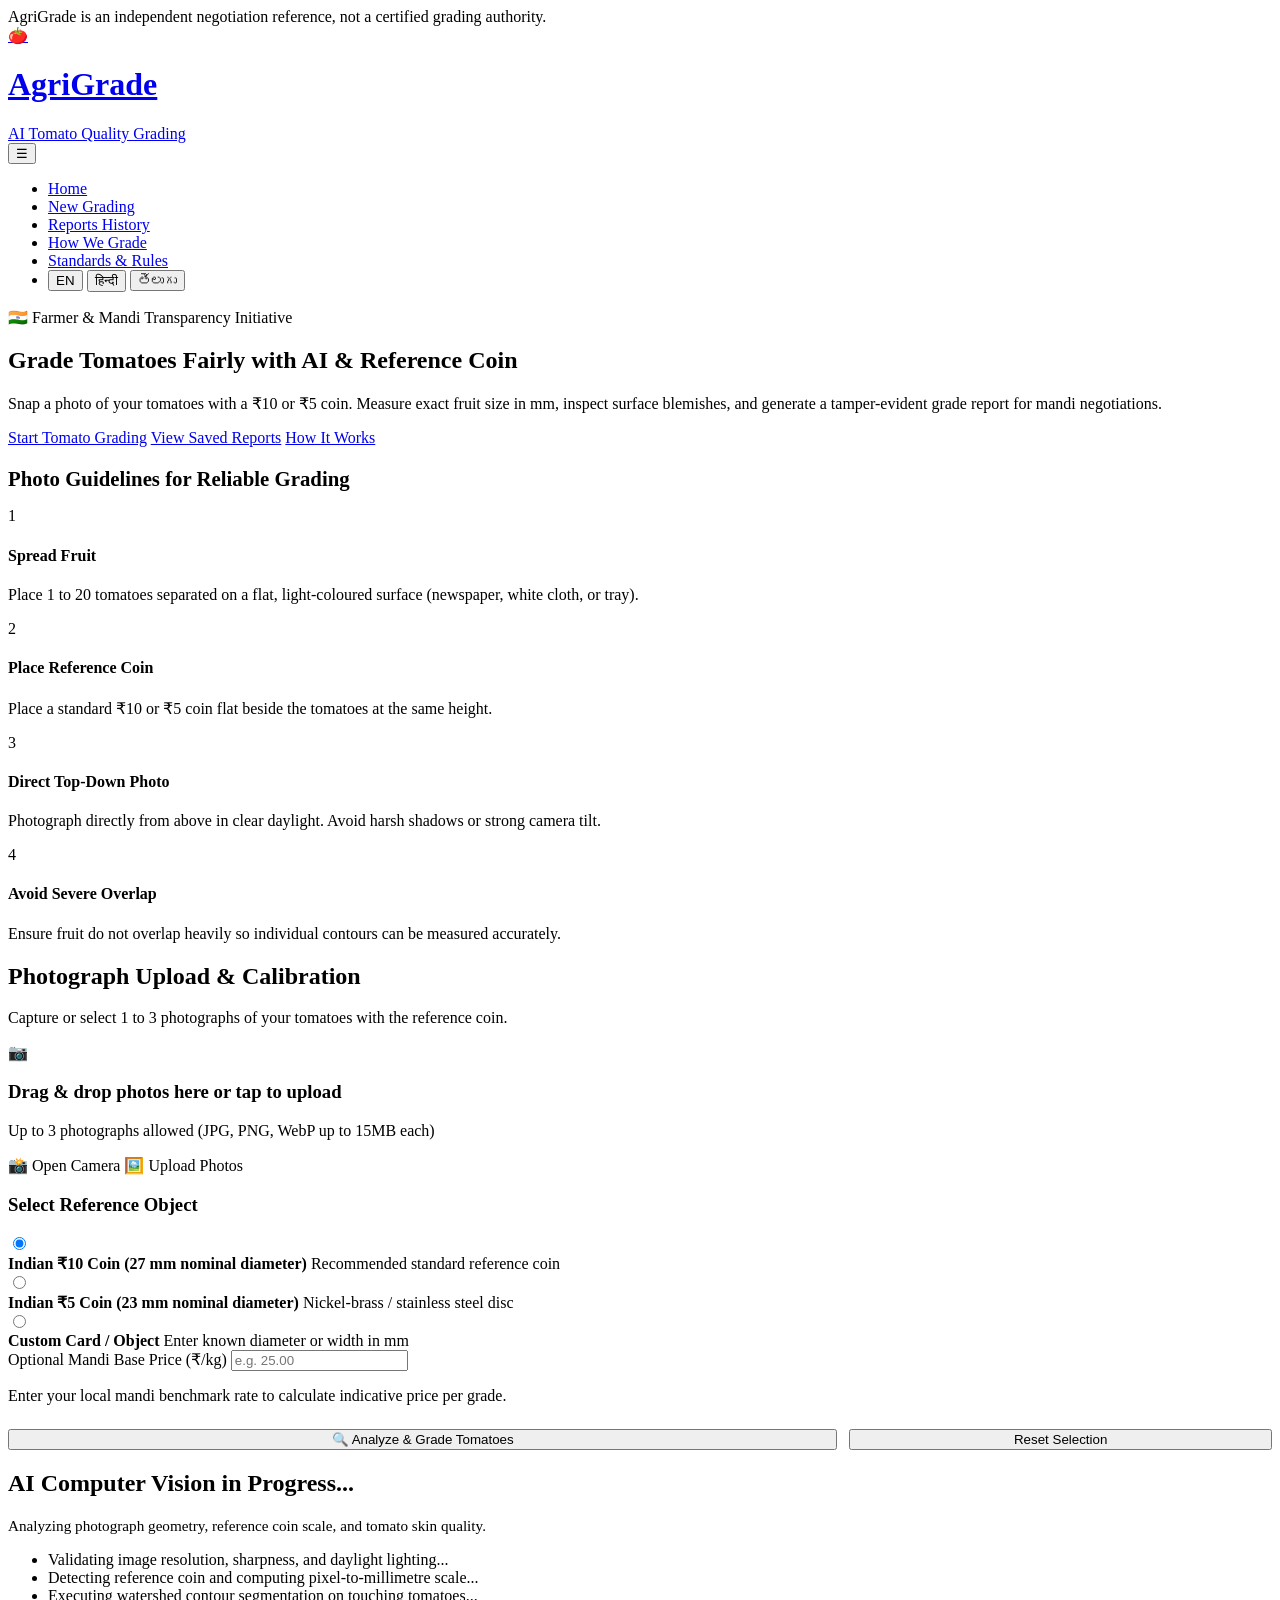
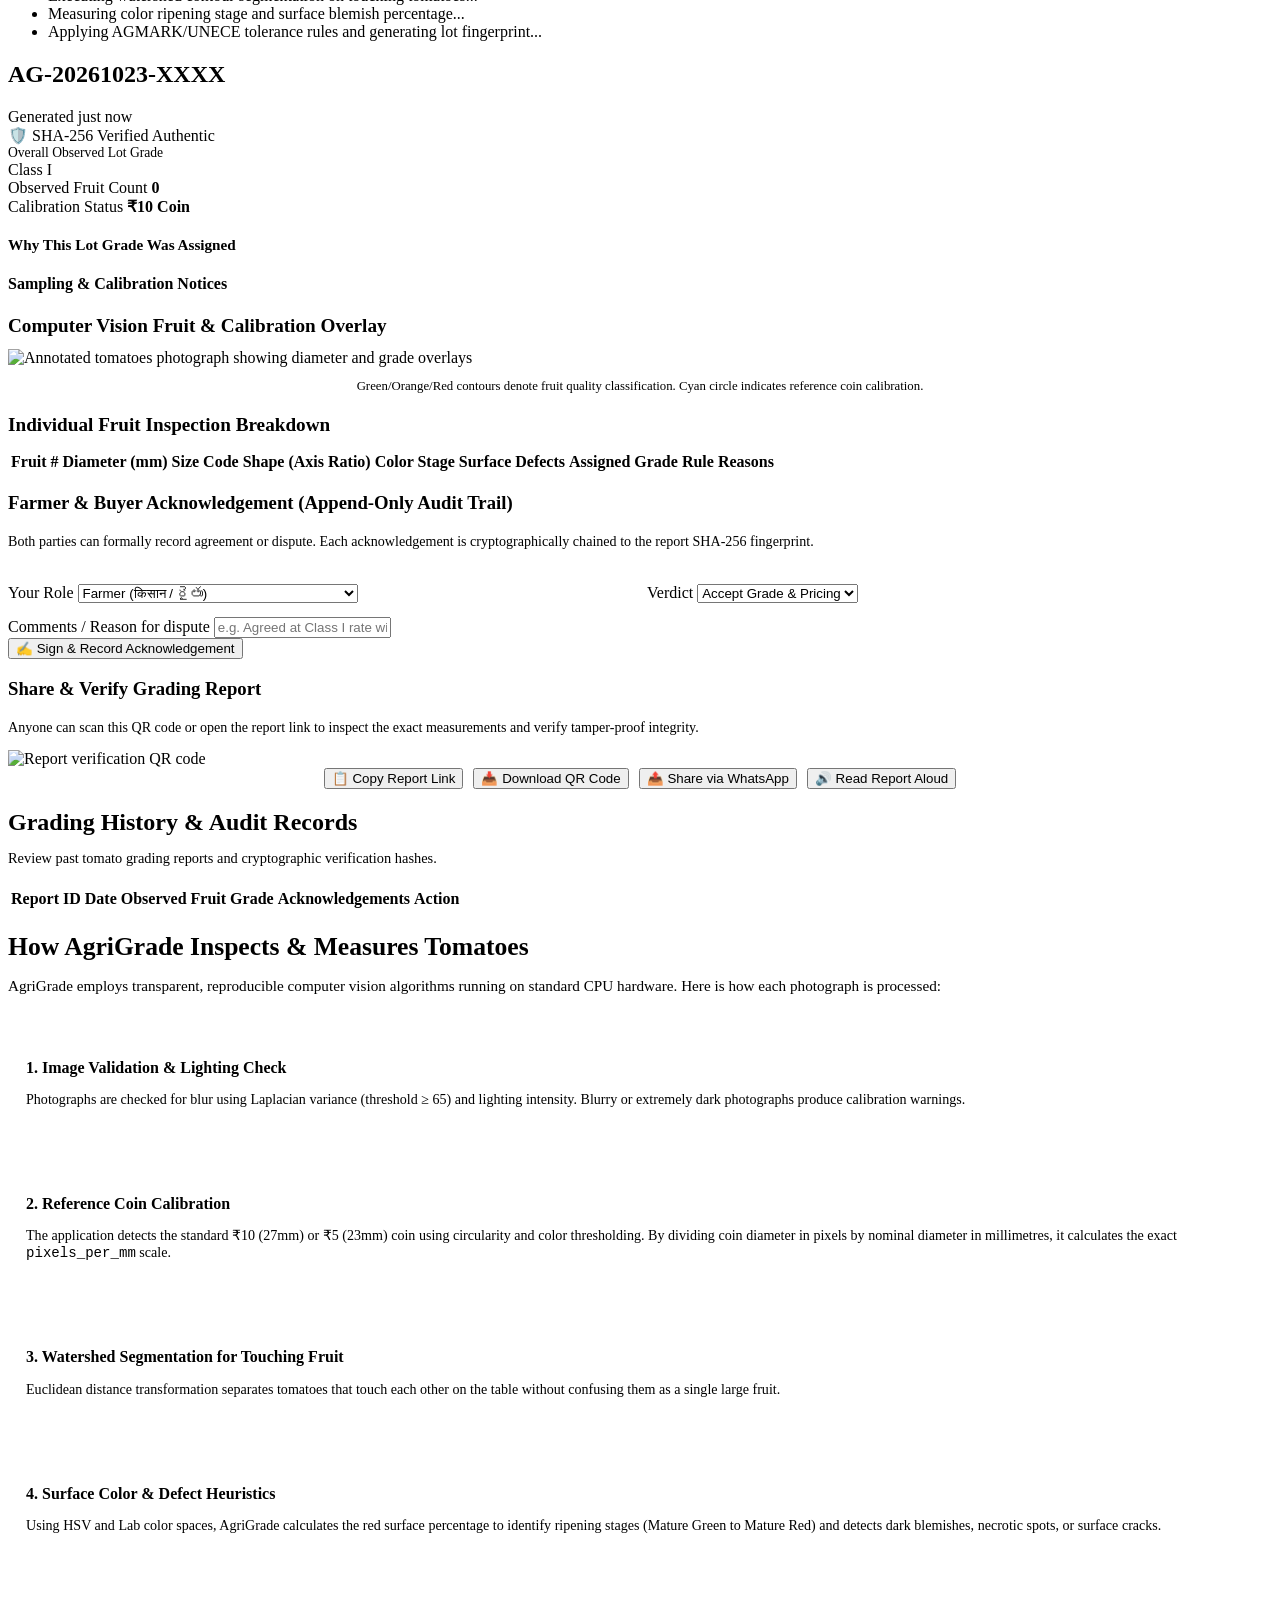
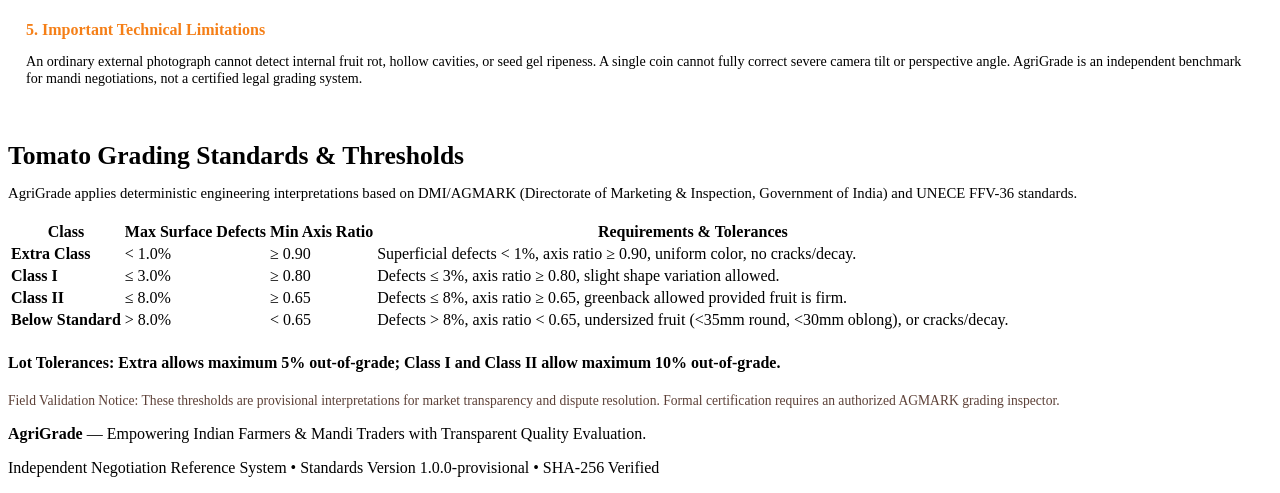
==== frontend/index.html @ 76432022 "feat: complete AgriGrade AI tomato quality and size grading platform with Vercel and Neon setup" ====
<!DOCTYPE html>
<html lang="en">
<head>
  <meta charset="UTF-8">
  <meta name="viewport" content="width=device-width, initial-scale=1.0, maximum-scale=5.0">
  <title>AgriGrade — AI-Powered Tomato Quality & Size Grading</title>
  <meta name="description" content="Independent AI-powered tomato size and quality grading for Indian farmers and mandi buyers using standard ₹10 and ₹5 reference coins.">
  <meta name="theme-color" content="#1b5e20">
  
  <link rel="manifest" href="/manifest.json">
  <link rel="stylesheet" href="/css/style.css">
  <link rel="icon" type="image/svg+xml" href="data:image/svg+xml,<svg xmlns='http://www.w3.org/2000/svg' viewBox='0 0 100 100'><circle cx='50' cy='55' r='38' fill='%23d32f2f'/><path d='M50,15 Q55,28 65,22 Q52,32 50,38 Q48,32 35,22 Q45,28 50,15' fill='%232e7d32'/></svg>">
</head>
<body>

  <!-- Top Global Legal & Scope Disclaimer Banner -->
  <div class="disclaimer-bar">
    <span data-i18n="disclaimer_banner">AgriGrade is an independent negotiation reference, not a certified grading authority.</span>
  </div>

  <!-- Header & Navigation -->
  <header class="header-nav">
    <div class="nav-container">
      <a href="#home" class="brand-link">
        <div class="brand-logo-icon" aria-hidden="true">🍅</div>
        <div class="brand-text">
          <h1 data-i18n="app_title">AgriGrade</h1>
          <span data-i18n="tagline">AI Tomato Quality Grading</span>
        </div>
      </a>

      <button class="mobile-nav-toggle" aria-label="Toggle Navigation Menu">☰</button>

      <ul class="nav-links">
        <li><a href="#home" class="nav-link active" data-view="home" data-i18n="nav_home">Home</a></li>
        <li><a href="#new" class="nav-link" data-view="new-grade" data-i18n="nav_new_grade">New Grading</a></li>
        <li><a href="#history" class="nav-link" data-view="history" data-i18n="nav_history">Reports History</a></li>
        <li><a href="#methodology" class="nav-link" data-view="methodology" data-i18n="nav_methodology">How We Grade</a></li>
        <li><a href="#standards" class="nav-link" data-view="standards" data-i18n="nav_standards">Standards & Rules</a></li>
        <li>
          <!-- Language Switcher -->
          <div class="lang-switch" role="group" aria-label="Select Language">
            <button type="button" class="lang-btn active" data-lang="en">EN</button>
            <button type="button" class="lang-btn" data-lang="hi">हिन्दी</button>
            <button type="button" class="lang-btn" data-lang="te">తెలుగు</button>
          </div>
        </li>
      </ul>
    </div>
  </header>

  <!-- Main Application Body -->
  <main class="main-wrapper">

    <!-- 1. HOME VIEW -->
    <section id="view-home" class="view-panel active-view">
      <div class="hero-card">
        <div class="hero-badge">🇮🇳 Farmer & Mandi Transparency Initiative</div>
        <h2 class="hero-title" data-i18n="hero_title">Grade Tomatoes Fairly with AI & Reference Coin</h2>
        <p class="hero-subtitle" data-i18n="hero_subtitle">
          Snap a photo of your tomatoes with a ₹10 or ₹5 coin. Measure exact fruit size in mm, inspect surface blemishes, and generate a tamper-evident grade report for mandi negotiations.
        </p>
        <div class="hero-actions">
          <a href="#new" class="btn btn-primary" id="btn-hero-start" data-i18n="btn_start_grading">Start Tomato Grading</a>
          <a href="#history" class="btn btn-secondary" data-i18n="btn_view_history">View Saved Reports</a>
          <a href="#methodology" class="btn btn-secondary" data-i18n="btn_learn_more">How It Works</a>
        </div>
      </div>

      <!-- Photo Guidelines Grid -->
      <h3 style="font-family: var(--font-heading); font-size: 1.3rem; margin-bottom: 16px;" data-i18n="photo_guide_heading">Photo Guidelines for Reliable Grading</h3>
      <div class="guide-card-grid">
        <div class="guide-step-card">
          <div class="step-num">1</div>
          <div class="step-text">
            <h4>Spread Fruit</h4>
            <p data-i18n="guide_step1">Place 1 to 20 tomatoes separated on a flat, light-coloured surface (newspaper, white cloth, or tray).</p>
          </div>
        </div>
        <div class="guide-step-card">
          <div class="step-num">2</div>
          <div class="step-text">
            <h4>Place Reference Coin</h4>
            <p data-i18n="guide_step2">Place a standard ₹10 or ₹5 coin flat beside the tomatoes at the same height.</p>
          </div>
        </div>
        <div class="guide-step-card">
          <div class="step-num">3</div>
          <div class="step-text">
            <h4>Direct Top-Down Photo</h4>
            <p data-i18n="guide_step3">Photograph directly from above in clear daylight. Avoid harsh shadows or strong camera tilt.</p>
          </div>
        </div>
        <div class="guide-step-card">
          <div class="step-num">4</div>
          <div class="step-text">
            <h4>Avoid Severe Overlap</h4>
            <p data-i18n="guide_step4">Ensure fruit do not overlap heavily so individual contours can be measured accurately.</p>
          </div>
        </div>
      </div>
    </section>

    <!-- 2. NEW GRADING VIEW (Capture, Upload, Reference & Options) -->
    <section id="view-new-grade" class="view-panel">
      <div class="workflow-card">
        <div class="workflow-header">
          <h2 data-i18n="upload_heading">Photograph Upload & Calibration</h2>
          <p data-i18n="upload_desc">Capture or select 1 to 3 photographs of your tomatoes with the reference coin.</p>
        </div>

        <!-- Drag & Drop Zone -->
        <div class="dropzone" id="photo-dropzone">
          <div class="dropzone-icon">📷</div>
          <h3 data-i18n="drag_drop_text">Drag & drop photos here or tap to upload</h3>
          <p data-i18n="max_photos_hint">Up to 3 photographs allowed (JPG, PNG, WebP up to 15MB each)</p>
          
          <div class="dropzone-actions">
            <!-- Mobile Camera direct trigger -->
            <label for="camera-input" class="btn btn-primary" style="cursor: pointer;">
              📸 <span data-i18n="camera_btn">Open Camera</span>
            </label>
            <input type="file" id="camera-input" accept="image/*" capture="environment" style="display: none;">

            <!-- Gallery/File Upload -->
            <label for="file-input" class="btn btn-secondary" style="cursor: pointer;">
              🖼️ <span data-i18n="gallery_btn">Upload Photos</span>
            </label>
            <input type="file" id="file-input" accept="image/jpeg,image/png,image/webp" multiple style="display: none;">
          </div>
        </div>

        <!-- Selected Photos Preview Gallery -->
        <div class="preview-gallery" id="preview-gallery"></div>

        <!-- Reference Object Selection -->
        <div class="form-section">
          <h3 data-i18n="reference_heading">Select Reference Object</h3>
          <div class="radio-cards-grid">
            <label class="radio-card">
              <input type="radio" name="ref-type" value="coin_10" checked>
              <div class="radio-card-content">
                <strong data-i18n="ref_coin_10">Indian ₹10 Coin (27 mm nominal diameter)</strong>
                <span>Recommended standard reference coin</span>
              </div>
            </label>
            <label class="radio-card">
              <input type="radio" name="ref-type" value="coin_5">
              <div class="radio-card-content">
                <strong data-i18n="ref_coin_5">Indian ₹5 Coin (23 mm nominal diameter)</strong>
                <span>Nickel-brass / stainless steel disc</span>
              </div>
            </label>
            <label class="radio-card">
              <input type="radio" name="ref-type" value="custom_card">
              <div class="radio-card-content">
                <strong data-i18n="ref_custom">Custom Card / Object</strong>
                <span>Enter known diameter or width in mm</span>
              </div>
            </label>
          </div>

          <!-- Custom Dimension Input (revealed if custom selected) -->
          <div class="input-group" id="custom-mm-group" style="display: none;">
            <label for="custom-dimension-mm" class="input-label" data-i18n="custom_mm_label">Custom Dimension (mm)</label>
            <input type="number" step="0.1" id="custom-dimension-mm" class="input-field" placeholder="e.g. 50.0" data-i18n-placeholder="custom_mm_placeholder">
          </div>

          <!-- Mandi Price Input (Optional) -->
          <div class="input-group">
            <label for="mandi-price-input" class="input-label" data-i18n="price_heading">Optional Mandi Base Price (₹/kg)</label>
            <input type="number" step="0.5" id="mandi-price-input" class="input-field" placeholder="e.g. 25.00" data-i18n-placeholder="price_placeholder">
            <p class="input-hint" data-i18n="price_hint">Enter your local mandi benchmark rate to calculate indicative price per grade.</p>
          </div>

          <!-- Form Submit Actions -->
          <div style="display: flex; gap: 12px; margin-top: 24px; flex-wrap: wrap;">
            <button type="button" class="btn btn-primary" id="btn-submit-grade" style="flex: 2;" data-i18n="btn_submit_grade">
              🔍 Analyze & Grade Tomatoes
            </button>
            <button type="button" class="btn btn-secondary" id="btn-clear-selection" style="flex: 1;" data-i18n="btn_clear">
              Reset Selection
            </button>
          </div>
        </div>
      </div>
    </section>

    <!-- 3. GRADING PROGRESS VIEW -->
    <section id="view-progress" class="view-panel">
      <div class="progress-card">
        <div class="progress-spinner"></div>
        <h2 data-i18n="progress_heading">AI Computer Vision in Progress...</h2>
        <p style="color: var(--text-secondary); font-size: 0.95rem;">Analyzing photograph geometry, reference coin scale, and tomato skin quality.</p>

        <ul class="progress-steps-list">
          <li class="progress-step-item active" id="prog-step-1">
            <span class="step-dot"></span>
            <span data-i18n="step_validating">Validating image resolution, sharpness, and daylight lighting...</span>
          </li>
          <li class="progress-step-item" id="prog-step-2">
            <span class="step-dot"></span>
            <span data-i18n="step_calibrating">Detecting reference coin and computing pixel-to-millimetre scale...</span>
          </li>
          <li class="progress-step-item" id="prog-step-3">
            <span class="step-dot"></span>
            <span data-i18n="step_segmenting">Executing watershed contour segmentation on touching tomatoes...</span>
          </li>
          <li class="progress-step-item" id="prog-step-4">
            <span class="step-dot"></span>
            <span data-i18n="step_defects">Measuring color ripening stage and surface blemish percentage...</span>
          </li>
          <li class="progress-step-item" id="prog-step-5">
            <span class="step-dot"></span>
            <span data-i18n="step_lot">Applying AGMARK/UNECE tolerance rules and generating lot fingerprint...</span>
          </li>
        </ul>
      </div>
    </section>

    <!-- 4. REPORT & DETAILED RESULTS VIEW -->
    <section id="view-report" class="view-panel">
      
      <!-- Report Header Card -->
      <div class="report-hero">
        <div class="report-top-meta">
          <div class="report-meta-id">
            <h2 id="report-id-display">AG-20261023-XXXX</h2>
            <span id="report-date-display">Generated just now</span>
          </div>

          <!-- SHA-256 Tamper Badge -->
          <div id="tamper-badge" class="tamper-badge verified">
            <span>🛡️</span>
            <span id="tamper-text" data-i18n="tamper_verified">SHA-256 Verified Authentic</span>
          </div>
        </div>

        <!-- Lot Grade Hero Display -->
        <div class="lot-grade-display">
          <div>
            <span style="font-size: 0.85rem; color: var(--text-muted); display: block;" data-i18n="lot_grade_label">Overall Observed Lot Grade</span>
            <div id="lot-grade-pill" class="grade-pill Class-I">Class I</div>
          </div>
        </div>

        <!-- Lot Stats Grid -->
        <div class="lot-stats-grid">
          <div class="stat-box">
            <span data-i18n="observed_fruit_label">Observed Fruit Count</span>
            <strong id="fruit-count-stat">0</strong>
          </div>
          <div class="stat-box">
            <span data-i18n="calibration_status_label">Calibration Status</span>
            <strong id="cal-status-stat">₹10 Coin</strong>
          </div>
        </div>

        <!-- Optional Mandi Valuation Box -->
        <div id="pricing-card" class="pricing-card" style="display: none;">
          <h3 data-i18n="indicative_price_title">Indicative Mandi Valuation</h3>
          <div id="pricing-rate" class="pricing-rate-large">₹0.00 / kg</div>
          <p id="pricing-formula" style="font-size: 0.85rem; color: #5d4037; margin: 4px 0 8px;">₹25.00 × 1.00 = ₹25.00/kg</p>
          <p style="font-size: 0.78rem; color: var(--text-muted);" data-i18n="price_disclaimer">Indicative estimate for negotiation reference only. Mandi prices vary by local supply, moisture, and transport costs.</p>
        </div>

        <!-- Lot Reasons & Explanation -->
        <div style="margin-top: 18px;">
          <h4 style="font-size: 0.95rem; font-weight: 600; margin-bottom: 6px;" data-i18n="lot_reasons_label">Why This Lot Grade Was Assigned</h4>
          <ul id="lot-reasons-list" style="padding-left: 20px; font-size: 0.88rem; color: var(--text-secondary);"></ul>
        </div>
      </div>

      <!-- Warnings & Sampling Notice -->
      <div class="notice-box">
        <h4 data-i18n="lot_warnings_label">Sampling & Calibration Notices</h4>
        <ul id="lot-warnings-list"></ul>
      </div>

      <!-- Annotated Photo Showcase -->
      <div class="annotated-showcase">
        <h3 style="font-family: var(--font-heading); font-size: 1.2rem; margin-bottom: 12px;">Computer Vision Fruit & Calibration Overlay</h3>
        <div class="annotated-img-frame">
          <img id="annotated-img" src="" alt="Annotated tomatoes photograph showing diameter and grade overlays">
        </div>
        <p style="font-size: 0.8rem; color: var(--text-muted); text-align: center;">Green/Orange/Red contours denote fruit quality classification. Cyan circle indicates reference coin calibration.</p>
      </div>

      <!-- Individual Fruit Inspection Table -->
      <div class="fruit-table-card">
        <h3 style="font-family: var(--font-heading); font-size: 1.2rem; margin-bottom: 14px;" data-i18n="fruit_list_title">Individual Fruit Inspection Breakdown</h3>
        <table class="fruit-table">
          <thead>
            <tr>
              <th data-i18n="fruit_id_col">Fruit #</th>
              <th data-i18n="fruit_size_col">Diameter (mm)</th>
              <th data-i18n="fruit_size_code_col">Size Code</th>
              <th data-i18n="fruit_shape_col">Shape (Axis Ratio)</th>
              <th data-i18n="fruit_color_col">Color Stage</th>
              <th data-i18n="fruit_defects_col">Surface Defects</th>
              <th data-i18n="fruit_grade_col">Assigned Grade</th>
              <th data-i18n="fruit_reasons_col">Rule Reasons</th>
            </tr>
          </thead>
          <tbody id="fruit-table-body"></tbody>
        </table>
      </div>

      <!-- Farmer & Buyer Acknowledgement Audit Form -->
      <div class="audit-card">
        <h3 data-i18n="ack_heading">Farmer & Buyer Acknowledgement (Append-Only Audit Trail)</h3>
        <p style="font-size: 0.88rem; color: var(--text-secondary);" data-i18n="ack_desc">Both parties can formally record agreement or dispute. Each acknowledgement is cryptographically chained to the report SHA-256 fingerprint.</p>

        <!-- Existing Acknowledgement Events List -->
        <div id="ack-records-list" class="ack-records-list"></div>

        <!-- Acknowledgement Submission Form -->
        <form id="ack-form" style="margin-top: 18px; border-top: 1px solid var(--border-color); padding-top: 16px;">
          <div style="display: grid; grid-template-columns: repeat(auto-fit, minmax(200px, 1fr)); gap: 14px; margin-bottom: 14px;">
            <div>
              <label for="ack-party" class="input-label" data-i18n="party_label">Your Role</label>
              <select id="ack-party" class="input-field" style="max-width: 100%;">
                <option value="farmer">Farmer (किसान / రైతు)</option>
                <option value="buyer">Mandi Buyer / Trader (व्यापारी / కొనుగోలుదారు)</option>
              </select>
            </div>
            <div>
              <label for="ack-verdict" class="input-label" data-i18n="verdict_label">Verdict</label>
              <select id="ack-verdict" class="input-field" style="max-width: 100%;">
                <option value="accept" data-i18n="verdict_accept">Accept Grade & Pricing</option>
                <option value="dispute" data-i18n="verdict_dispute">Dispute / Renegotiate</option>
              </select>
            </div>
          </div>
          <div class="input-group">
            <label for="ack-note" class="input-label" data-i18n="note_label">Comments / Reason for dispute</label>
            <input type="text" id="ack-note" class="input-field" style="max-width: 100%;" placeholder="e.g. Agreed at Class I rate with 2% tare deduction." data-i18n-placeholder="note_placeholder">
          </div>
          <button type="submit" class="btn btn-primary" id="btn-submit-ack" data-i18n="btn_submit_ack">
            ✍️ Sign & Record Acknowledgement
          </button>
        </form>
      </div>

      <!-- QR Code & Share Box -->
      <div class="qr-share-box">
        <h3 data-i18n="share_heading">Share & Verify Grading Report</h3>
        <p style="font-size: 0.88rem; color: var(--text-secondary);" data-i18n="share_desc">Anyone can scan this QR code or open the report link to inspect the exact measurements and verify tamper-proof integrity.</p>
        
        <img id="report-qr-img" class="qr-code-img" src="" alt="Report verification QR code">

        <div style="display: flex; justify-content: center; gap: 10px; flex-wrap: wrap;">
          <button type="button" class="btn btn-secondary btn-sm" id="btn-copy-link" data-i18n="btn_copy_link">📋 Copy Report Link</button>
          <button type="button" class="btn btn-secondary btn-sm" id="btn-download-qr" data-i18n="btn_download_qr">📥 Download QR Code</button>
          <button type="button" class="btn btn-secondary btn-sm" id="btn-share-native" data-i18n="btn_share_native">📤 Share via WhatsApp</button>
          <button type="button" class="btn btn-accent btn-sm" id="btn-read-aloud" data-i18n="btn_read_aloud">🔊 Read Report Aloud</button>
        </div>
      </div>
    </section>

    <!-- 5. HISTORY VIEW -->
    <section id="view-history" class="view-panel">
      <div class="workflow-card">
        <h2 style="font-family: var(--font-heading); font-size: 1.5rem; margin-bottom: 8px;" data-i18n="history_title">Grading History & Audit Records</h2>
        <p style="font-size: 0.9rem; color: var(--text-secondary); margin-bottom: 20px;">Review past tomato grading reports and cryptographic verification hashes.</p>

        <div id="history-empty" style="display: none; text-align: center; padding: 40px 20px; color: var(--text-muted);">
          <p data-i18n="history_empty">No grading reports found yet. Start your first grading above!</p>
          <a href="#new" class="btn btn-primary btn-sm" style="margin-top: 12px;" data-i18n="btn_start_grading">Start Tomato Grading</a>
        </div>

        <div style="overflow-x: auto;">
          <table class="fruit-table">
            <thead>
              <tr>
                <th data-i18n="report_id_label">Report ID</th>
                <th data-i18n="created_at_label">Date</th>
                <th data-i18n="history_fruit_col">Observed Fruit</th>
                <th data-i18n="lot_grade_label">Grade</th>
                <th data-i18n="history_status_col">Acknowledgements</th>
                <th>Action</th>
              </tr>
            </thead>
            <tbody id="history-table-body"></tbody>
          </table>
        </div>
      </div>
    </section>

    <!-- 6. HOW WE GRADE (Methodology & Vision Pipeline Explanation) -->
    <section id="view-methodology" class="view-panel">
      <div class="workflow-card">
        <h2 style="font-family: var(--font-heading); font-size: 1.6rem; color: var(--primary-900); margin-bottom: 12px;">How AgriGrade Inspects & Measures Tomatoes</h2>
        <p style="font-size: 0.95rem; color: var(--text-secondary); margin-bottom: 24px;">
          AgriGrade employs transparent, reproducible computer vision algorithms running on standard CPU hardware. Here is how each photograph is processed:
        </p>

        <div style="display: flex; flex-direction: column; gap: 16px;">
          <div class="stat-box" style="padding: 18px;">
            <h4 style="color: var(--primary-800); margin-bottom: 4px;">1. Image Validation & Lighting Check</h4>
            <p style="font-size: 0.88rem; color: var(--text-secondary);">Photographs are checked for blur using Laplacian variance (threshold ≥ 65) and lighting intensity. Blurry or extremely dark photographs produce calibration warnings.</p>
          </div>

          <div class="stat-box" style="padding: 18px;">
            <h4 style="color: var(--primary-800); margin-bottom: 4px;">2. Reference Coin Calibration</h4>
            <p style="font-size: 0.88rem; color: var(--text-secondary);">The application detects the standard ₹10 (27mm) or ₹5 (23mm) coin using circularity and color thresholding. By dividing coin diameter in pixels by nominal diameter in millimetres, it calculates the exact <code>pixels_per_mm</code> scale.</p>
          </div>

          <div class="stat-box" style="padding: 18px;">
            <h4 style="color: var(--primary-800); margin-bottom: 4px;">3. Watershed Segmentation for Touching Fruit</h4>
            <p style="font-size: 0.88rem; color: var(--text-secondary);">Euclidean distance transformation separates tomatoes that touch each other on the table without confusing them as a single large fruit.</p>
          </div>

          <div class="stat-box" style="padding: 18px;">
            <h4 style="color: var(--primary-800); margin-bottom: 4px;">4. Surface Color & Defect Heuristics</h4>
            <p style="font-size: 0.88rem; color: var(--text-secondary);">Using HSV and Lab color spaces, AgriGrade calculates the red surface percentage to identify ripening stages (Mature Green to Mature Red) and detects dark blemishes, necrotic spots, or surface cracks.</p>
          </div>

          <div class="stat-box" style="padding: 18px; border-left: 4px solid var(--accent-gold);">
            <h4 style="color: #f57f17; margin-bottom: 4px;">5. Important Technical Limitations</h4>
            <p style="font-size: 0.88rem; color: var(--text-secondary);">An ordinary external photograph cannot detect internal fruit rot, hollow cavities, or seed gel ripeness. A single coin cannot fully correct severe camera tilt or perspective angle. AgriGrade is an independent benchmark for mandi negotiations, not a certified legal grading system.</p>
          </div>
        </div>
      </div>
    </section>

    <!-- 7. STANDARDS & RULES TRANSPARENCY VIEW -->
    <section id="view-standards" class="view-panel">
      <div class="workflow-card">
        <h2 style="font-family: var(--font-heading); font-size: 1.6rem; color: var(--primary-900); margin-bottom: 8px;" data-i18n="standards_title">Tomato Grading Standards & Thresholds</h2>
        <p style="font-size: 0.92rem; color: var(--text-secondary); margin-bottom: 18px;" data-i18n="standards_intro">
          AgriGrade applies deterministic engineering interpretations based on DMI/AGMARK (Directorate of Marketing & Inspection, Government of India) and UNECE FFV-36 standards.
        </p>

        <!-- Standards Table -->
        <table class="standards-table">
          <thead>
            <tr>
              <th data-i18n="standards_table_class">Class</th>
              <th data-i18n="standards_table_defects">Max Surface Defects</th>
              <th data-i18n="standards_table_shape">Min Axis Ratio</th>
              <th data-i18n="standards_table_notes">Requirements & Tolerances</th>
            </tr>
          </thead>
          <tbody>
            <tr>
              <td><strong>Extra Class</strong></td>
              <td>&lt; 1.0%</td>
              <td>≥ 0.90</td>
              <td data-i18n="standards_extra_desc">Superficial defects &lt; 1%, axis ratio &ge; 0.90, uniform color, no cracks/decay.</td>
            </tr>
            <tr>
              <td><strong>Class I</strong></td>
              <td>&le; 3.0%</td>
              <td>≥ 0.80</td>
              <td data-i18n="standards_class1_desc">Defects &le; 3%, axis ratio &ge; 0.80, slight shape variation allowed.</td>
            </tr>
            <tr>
              <td><strong>Class II</strong></td>
              <td>&le; 8.0%</td>
              <td>≥ 0.65</td>
              <td data-i18n="standards_class2_desc">Defects &le; 8%, axis ratio &ge; 0.65, greenback allowed provided fruit is firm.</td>
            </tr>
            <tr>
              <td><strong>Below Standard</strong></td>
              <td>&gt; 8.0%</td>
              <td>&lt; 0.65</td>
              <td data-i18n="standards_below_desc">Defects &gt; 8%, axis ratio &lt; 0.65, undersized fruit (&lt;35mm round, &lt;30mm oblong), or cracks/decay.</td>
            </tr>
          </tbody>
        </table>

        <div class="notice-box" style="margin-top: 20px;">
          <h4 data-i18n="tolerances_note">Lot Tolerances: Extra allows maximum 5% out-of-grade; Class I and Class II allow maximum 10% out-of-grade.</h4>
          <p style="font-size: 0.85rem; color: #5d4037; margin-top: 4px;" data-i18n="agmark_field_note">Field Validation Notice: These thresholds are provisional interpretations for market transparency and dispute resolution. Formal certification requires an authorized AGMARK grading inspector.</p>
        </div>
      </div>
    </section>

  </main>

  <!-- Footer -->
  <footer class="footer">
    <p><strong>AgriGrade</strong> — Empowering Indian Farmers & Mandi Traders with Transparent Quality Evaluation.</p>
    <p style="margin-top: 4px;">Independent Negotiation Reference System • Standards Version 1.0.0-provisional • SHA-256 Verified</p>
  </footer>

  <!-- Scripts -->
  <script src="/js/i18n.js"></script>
  <script src="/js/api.js"></script>
  <script src="/js/app.js"></script>

  <!-- Service Worker Registration for PWA -->
  <script>
    if ('serviceWorker' in navigator) {
      window.addEventListener('load', () => {
        navigator.serviceWorker.register('/service-worker.js')
          .then(reg => console.log('AgriGrade PWA ServiceWorker active:', reg.scope))
          .catch(err => console.log('ServiceWorker registration error:', err));
      });
    }
  </script>
</body>
</html>
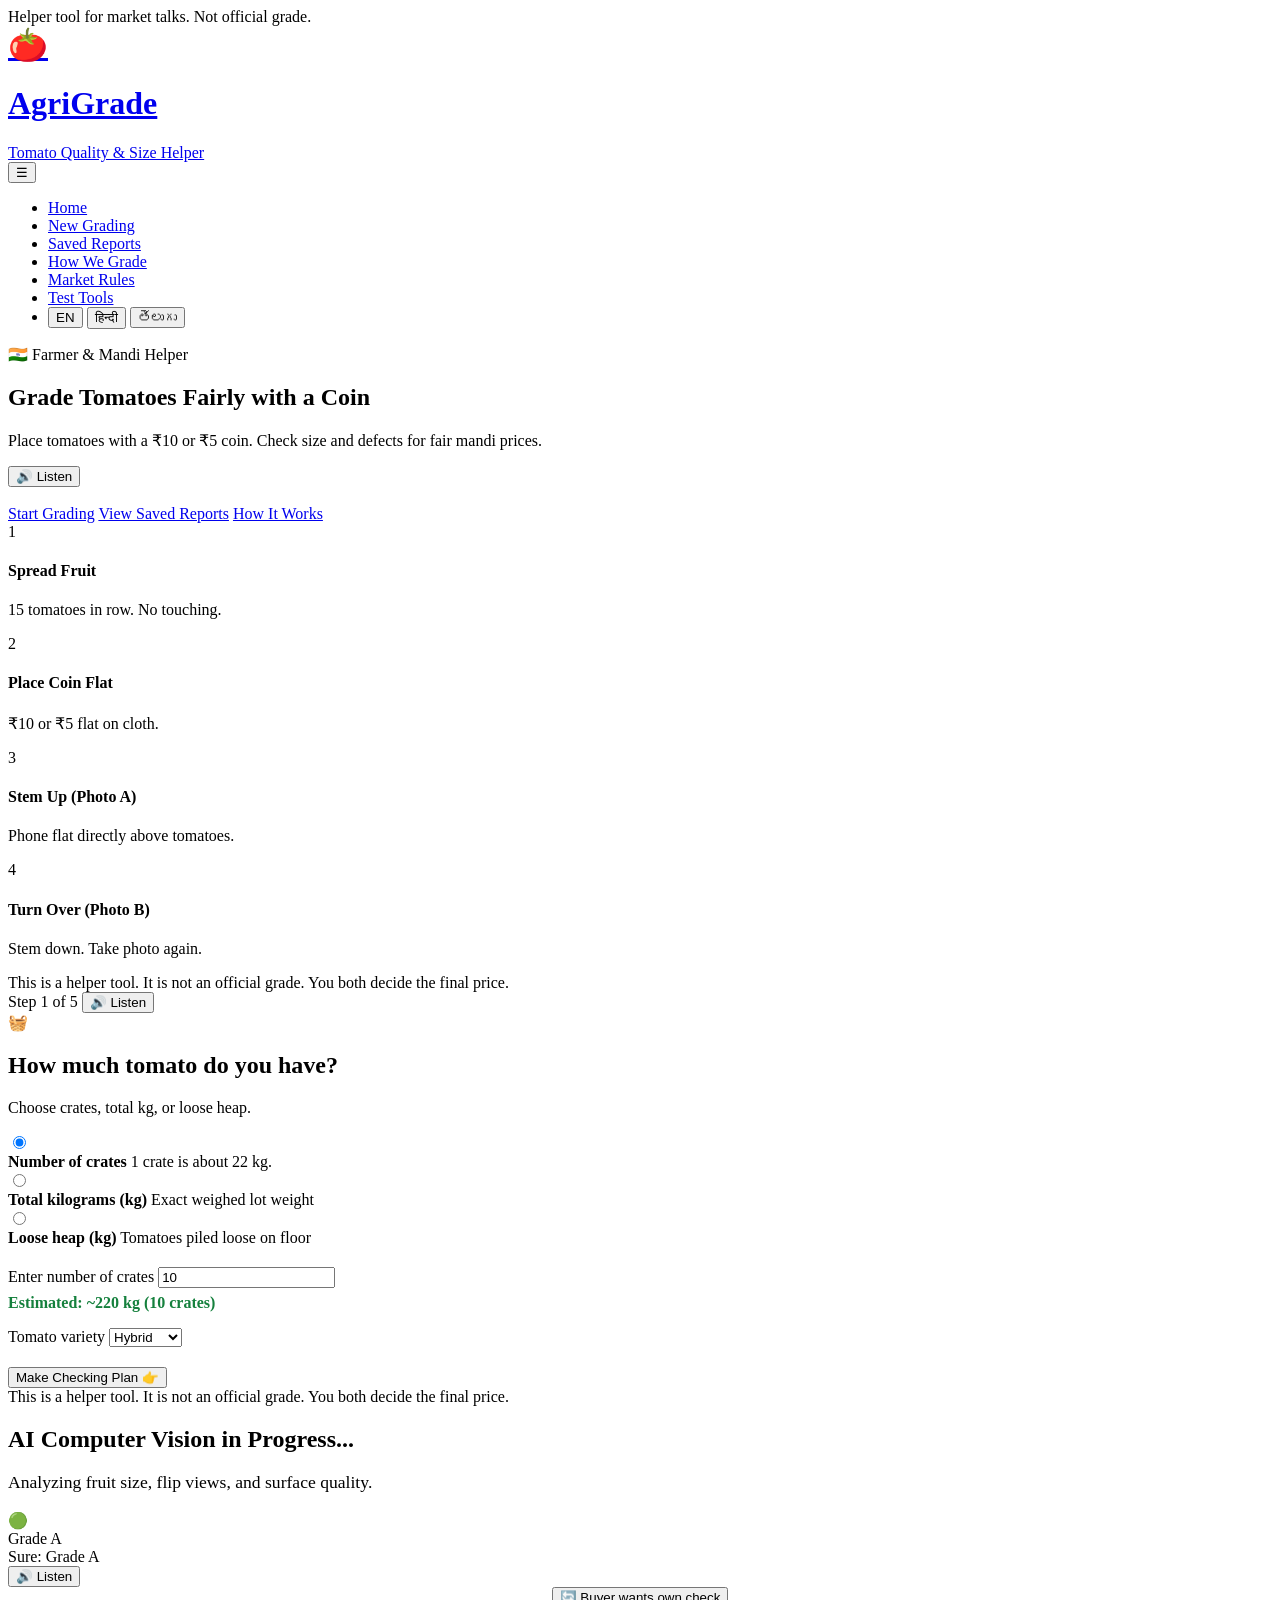
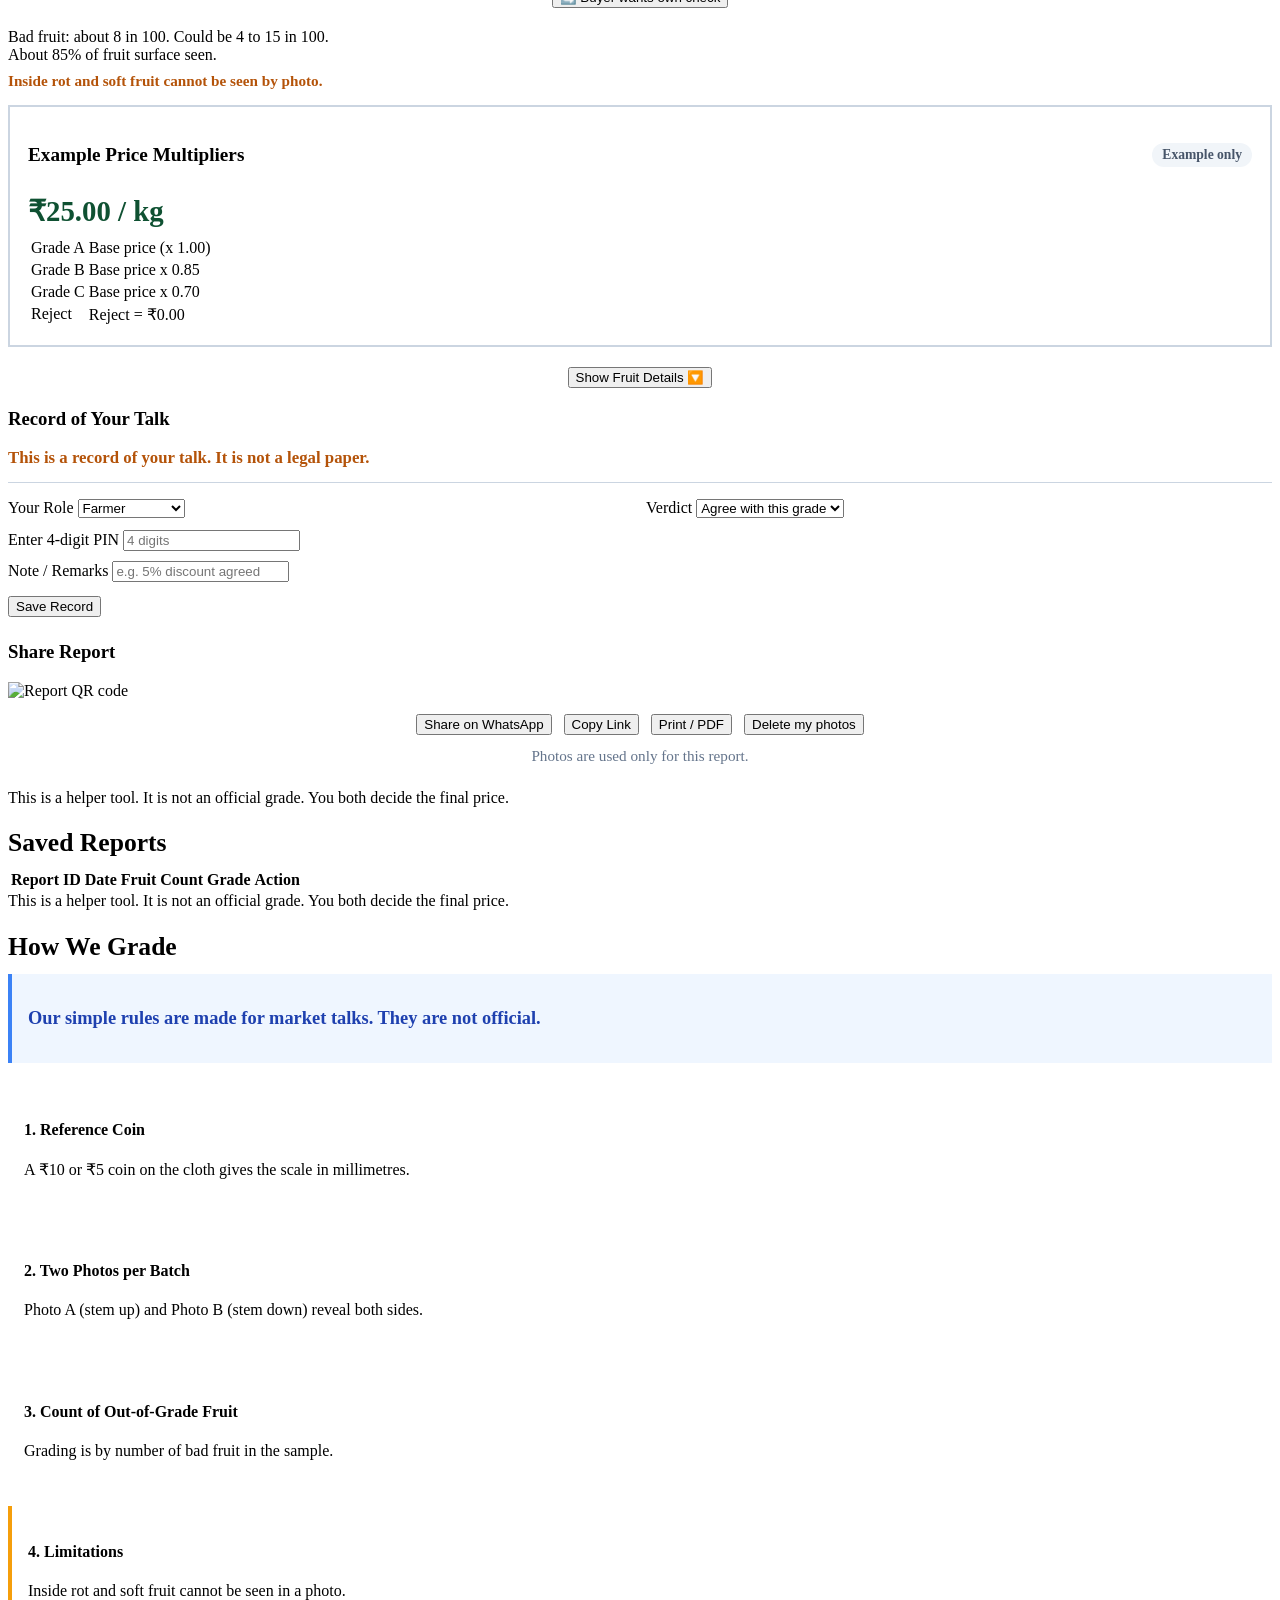
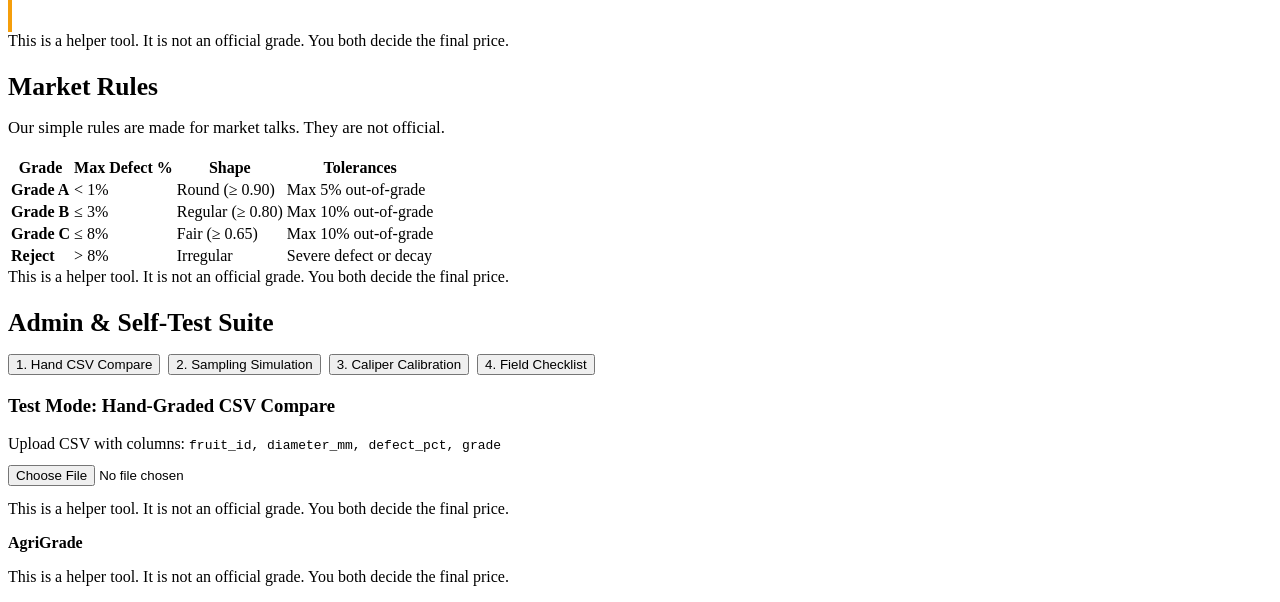
==== commit b1c5a2fa: "feat: complete AgriGrade upgrade with centralized config, trilingual wizard, anti-bias sampling, Wil" ====
--- a/frontend/index.html
+++ b/frontend/index.html
@@ -3,11 +3,14 @@
 <head>
   <meta charset="UTF-8">
   <meta name="viewport" content="width=device-width, initial-scale=1.0, maximum-scale=5.0">
-  <title>AgriGrade — AI-Powered Tomato Quality & Size Grading</title>
-  <meta name="description" content="Independent AI-powered tomato size and quality grading for Indian farmers and mandi buyers using standard ₹10 and ₹5 reference coins.">
-  <meta name="theme-color" content="#1b5e20">
+  <title>AgriGrade — Tomato Quality & Size Helper</title>
+  <meta name="description" content="AgriGrade is a simple helper tool for Indian farmers and mandi buyers to check tomato size and defects using a ₹10 or ₹5 coin.">
+  <meta name="theme-color" content="#0f5132">
   
   <link rel="manifest" href="/manifest.json">
+  <link rel="preconnect" href="https://fonts.googleapis.com">
+  <link rel="preconnect" href="https://fonts.gstatic.com" crossorigin>
+  <link href="https://fonts.googleapis.com/css2?family=Inter:wght@400;500;600;700&family=Noto+Sans+Devanagari:wght@400;600;700&family=Noto+Sans+Telugu:wght@400;600;700&family=Outfit:wght@500;600;700;800&display=swap" rel="stylesheet">
   <link rel="stylesheet" href="/css/style.css">
   <link rel="icon" type="image/svg+xml" href="data:image/svg+xml,<svg xmlns='http://www.w3.org/2000/svg' viewBox='0 0 100 100'><circle cx='50' cy='55' r='38' fill='%23d32f2f'/><path d='M50,15 Q55,28 65,22 Q52,32 50,38 Q48,32 35,22 Q45,28 50,15' fill='%232e7d32'/></svg>">
 </head>
@@ -15,17 +18,17 @@
 
   <!-- Top Global Legal & Scope Disclaimer Banner -->
   <div class="disclaimer-bar">
-    <span data-i18n="disclaimer_banner">AgriGrade is an independent negotiation reference, not a certified grading authority.</span>
+    <span data-i18n="disclaimer_banner">Helper tool for market talks. Not official grade.</span>
   </div>
 
   <!-- Header & Navigation -->
   <header class="header-nav">
     <div class="nav-container">
       <a href="#home" class="brand-link">
-        <div class="brand-logo-icon" aria-hidden="true">🍅</div>
+        <div class="brand-logo-icon" aria-hidden="true" style="font-size: 2rem;">🍅</div>
         <div class="brand-text">
           <h1 data-i18n="app_title">AgriGrade</h1>
-          <span data-i18n="tagline">AI Tomato Quality Grading</span>
+          <span data-i18n="tagline">Tomato Quality & Size Helper</span>
         </div>
       </a>
 
@@ -34,9 +37,10 @@
       <ul class="nav-links">
         <li><a href="#home" class="nav-link active" data-view="home" data-i18n="nav_home">Home</a></li>
         <li><a href="#new" class="nav-link" data-view="new-grade" data-i18n="nav_new_grade">New Grading</a></li>
-        <li><a href="#history" class="nav-link" data-view="history" data-i18n="nav_history">Reports History</a></li>
+        <li><a href="#history" class="nav-link" data-view="history" data-i18n="nav_history">Saved Reports</a></li>
         <li><a href="#methodology" class="nav-link" data-view="methodology" data-i18n="nav_methodology">How We Grade</a></li>
-        <li><a href="#standards" class="nav-link" data-view="standards" data-i18n="nav_standards">Standards & Rules</a></li>
+        <li><a href="#standards" class="nav-link" data-view="standards" data-i18n="nav_standards">Market Rules</a></li>
+        <li><a href="#admin-test" class="nav-link" data-view="admin-test" data-i18n="nav_admin">Test Tools</a></li>
         <li>
           <!-- Language Switcher -->
           <div class="lang-switch" role="group" aria-label="Select Language">
@@ -49,335 +53,575 @@
     </div>
   </header>
 
+  <!-- ============================================================
+       FIRST SCREEN: LANGUAGE PICKER MODAL (తెలుగు / हिन्दी / English)
+       ============================================================ -->
+  <div id="lang-first-modal" class="lang-modal-backdrop" style="display: none;">
+    <div class="lang-big-modal">
+      <div style="font-size: 3rem; margin-bottom: 12px;">🌐</div>
+      <h2 class="lang-big-title" data-i18n="lang_screen_title">Choose Your Language</h2>
+      <p class="lang-big-sub" data-i18n="lang_screen_sub">Select your language to continue.</p>
+      
+      <div class="lang-big-grid">
+        <button type="button" class="btn-lang-big" data-choose-lang="te">
+          <span>తెలుగు</span>
+          <span>Telugu 👉</span>
+        </button>
+        <button type="button" class="btn-lang-big" data-choose-lang="hi">
+          <span>हिन्दी</span>
+          <span>Hindi 👉</span>
+        </button>
+        <button type="button" class="btn-lang-big" data-choose-lang="en">
+          <span>English</span>
+          <span>English 👉</span>
+        </button>
+      </div>
+    </div>
+  </div>
+
   <!-- Main Application Body -->
   <main class="main-wrapper">
 
-    <!-- 1. HOME VIEW -->
+    <!-- ============================================================
+         1. HOME VIEW
+         ============================================================ -->
     <section id="view-home" class="view-panel active-view">
       <div class="hero-card">
-        <div class="hero-badge">🇮🇳 Farmer & Mandi Transparency Initiative</div>
-        <h2 class="hero-title" data-i18n="hero_title">Grade Tomatoes Fairly with AI & Reference Coin</h2>
+        <div class="hero-badge">🇮🇳 Farmer & Mandi Helper</div>
+        <h2 class="hero-title" data-i18n="hero_title">Grade Tomatoes Fairly with a Coin</h2>
         <p class="hero-subtitle" data-i18n="hero_subtitle">
-          Snap a photo of your tomatoes with a ₹10 or ₹5 coin. Measure exact fruit size in mm, inspect surface blemishes, and generate a tamper-evident grade report for mandi negotiations.
+          Place tomatoes with a ₹10 or ₹5 coin. Check size and defects for fair mandi prices.
         </p>
-        <div class="hero-actions">
-          <a href="#new" class="btn btn-primary" id="btn-hero-start" data-i18n="btn_start_grading">Start Tomato Grading</a>
+
+        <button type="button" class="btn-listen" data-speak-target="home-intro">
+          🔊 <span data-i18n="btn_listen">Listen</span>
+        </button>
+        <div id="home-intro-text" style="display: none;">
+          AgriGrade helps farmers and mandi buyers talk price fairly. Put tomatoes with a coin.
+        </div>
+
+        <div class="hero-actions" style="margin-top: 18px;">
+          <a href="#new" class="btn btn-primary" id="btn-hero-start" data-i18n="btn_start_grading">Start Grading</a>
           <a href="#history" class="btn btn-secondary" data-i18n="btn_view_history">View Saved Reports</a>
           <a href="#methodology" class="btn btn-secondary" data-i18n="btn_learn_more">How It Works</a>
         </div>
       </div>
 
-      <!-- Photo Guidelines Grid -->
-      <h3 style="font-family: var(--font-heading); font-size: 1.3rem; margin-bottom: 16px;" data-i18n="photo_guide_heading">Photo Guidelines for Reliable Grading</h3>
+      <!-- Quick 4 Guide Cards -->
       <div class="guide-card-grid">
         <div class="guide-step-card">
           <div class="step-num">1</div>
           <div class="step-text">
             <h4>Spread Fruit</h4>
-            <p data-i18n="guide_step1">Place 1 to 20 tomatoes separated on a flat, light-coloured surface (newspaper, white cloth, or tray).</p>
+            <p>15 tomatoes in row. No touching.</p>
           </div>
         </div>
         <div class="guide-step-card">
           <div class="step-num">2</div>
           <div class="step-text">
-            <h4>Place Reference Coin</h4>
-            <p data-i18n="guide_step2">Place a standard ₹10 or ₹5 coin flat beside the tomatoes at the same height.</p>
+            <h4>Place Coin Flat</h4>
+            <p>₹10 or ₹5 flat on cloth.</p>
           </div>
         </div>
         <div class="guide-step-card">
           <div class="step-num">3</div>
           <div class="step-text">
-            <h4>Direct Top-Down Photo</h4>
-            <p data-i18n="guide_step3">Photograph directly from above in clear daylight. Avoid harsh shadows or strong camera tilt.</p>
+            <h4>Stem Up (Photo A)</h4>
+            <p>Phone flat directly above tomatoes.</p>
           </div>
         </div>
         <div class="guide-step-card">
           <div class="step-num">4</div>
           <div class="step-text">
-            <h4>Avoid Severe Overlap</h4>
-            <p data-i18n="guide_step4">Ensure fruit do not overlap heavily so individual contours can be measured accurately.</p>
-          </div>
-        </div>
+            <h4>Turn Over (Photo B)</h4>
+            <p>Stem down. Take photo again.</p>
+          </div>
+        </div>
+      </div>
+
+      <div class="mandatory-footer-box" data-i18n="mandatory_footer">
+        This is a helper tool. It is not an official grade. You both decide the final price.
       </div>
     </section>
 
-    <!-- 2. NEW GRADING VIEW (Capture, Upload, Reference & Options) -->
+    <!-- ============================================================
+         2. NEW GRADING VIEW (Wizard Flow)
+         ============================================================ -->
     <section id="view-new-grade" class="view-panel">
-      <div class="workflow-card">
-        <div class="workflow-header">
-          <h2 data-i18n="upload_heading">Photograph Upload & Calibration</h2>
-          <p data-i18n="upload_desc">Capture or select 1 to 3 photographs of your tomatoes with the reference coin.</p>
-        </div>
-
-        <!-- Drag & Drop Zone -->
-        <div class="dropzone" id="photo-dropzone">
-          <div class="dropzone-icon">📷</div>
-          <h3 data-i18n="drag_drop_text">Drag & drop photos here or tap to upload</h3>
-          <p data-i18n="max_photos_hint">Up to 3 photographs allowed (JPG, PNG, WebP up to 15MB each)</p>
-          
-          <div class="dropzone-actions">
-            <!-- Mobile Camera direct trigger -->
-            <label for="camera-input" class="btn btn-primary" style="cursor: pointer;">
-              📸 <span data-i18n="camera_btn">Open Camera</span>
+
+      <!-- WIZARD STEP 1: LOT SETUP -->
+      <div id="wizard-step-lot" class="wizard-card">
+        <div class="wizard-step-header">
+          <span class="wizard-step-badge">Step 1 of 5</span>
+          <button type="button" class="btn-listen" data-speak-target="lot-prompt">
+            🔊 <span data-i18n="btn_listen">Listen</span>
+          </button>
+        </div>
+
+        <div class="wizard-big-icon">🧺</div>
+        <h2 class="wizard-instruction-title" id="lot-prompt" data-i18n="lot_setup_title">How much tomato do you have?</h2>
+        <p class="wizard-instruction-desc" data-i18n="lot_setup_subtitle">Choose crates, total kg, or loose heap.</p>
+
+        <!-- Lot Quantity Mode Selector -->
+        <div class="radio-cards-grid" style="margin-bottom: 20px;">
+          <label class="radio-card">
+            <input type="radio" name="lot-mode" value="crates" checked>
+            <div class="radio-card-content">
+              <strong data-i18n="opt_crates">Number of crates</strong>
+              <span data-i18n="crate_weight_hint">1 crate is about 22 kg.</span>
+            </div>
+          </label>
+          <label class="radio-card">
+            <input type="radio" name="lot-mode" value="kg">
+            <div class="radio-card-content">
+              <strong data-i18n="opt_kg">Total kilograms (kg)</strong>
+              <span>Exact weighed lot weight</span>
+            </div>
+          </label>
+          <label class="radio-card">
+            <input type="radio" name="lot-mode" value="heap">
+            <div class="radio-card-content">
+              <strong data-i18n="opt_heap">Loose heap (kg)</strong>
+              <span>Tomatoes piled loose on floor</span>
+            </div>
+          </label>
+        </div>
+
+        <!-- Quantity Input Field -->
+        <div class="input-group">
+          <label id="lot-qty-label" for="lot-qty-input" class="input-label" data-i18n="input_crates_label">Enter number of crates</label>
+          <input type="number" id="lot-qty-input" class="input-field" value="10" min="1" step="1">
+          <p id="lot-equiv-hint" style="font-size: 1rem; color: #15803d; font-weight: 700; margin-top: 6px;">Estimated: ~220 kg (10 crates)</p>
+        </div>
+
+        <!-- Tomato Variety Dropdown (Section G) -->
+        <div class="input-group" style="margin-top: 14px;">
+          <label for="tomato-variety" class="input-label" data-i18n="variety_label">Tomato variety</label>
+          <select id="tomato-variety" class="input-field">
+            <option value="desi" data-i18n="variety_desi">Desi</option>
+            <option value="hybrid" selected data-i18n="variety_hybrid">Hybrid</option>
+            <option value="cherry" data-i18n="variety_cherry">Cherry</option>
+            <option value="unsure" data-i18n="variety_unsure">Not sure</option>
+          </select>
+        </div>
+
+        <button type="button" class="btn btn-primary btn-block" id="btn-goto-plan" style="margin-top: 20px;" data-i18n="btn_calc_plan">
+          Make Checking Plan 👉
+        </button>
+      </div>
+
+      <!-- WIZARD STEP 2: SAMPLING PLAN & ANTI-BIAS RANDOM PICKER -->
+      <div id="wizard-step-plan" class="wizard-card" style="display: none;">
+        <div class="wizard-step-header">
+          <span class="wizard-step-badge">Step 2 of 5</span>
+          <button type="button" class="btn-listen" data-speak-target="plan-prompt">
+            🔊 <span data-i18n="btn_listen">Listen</span>
+          </button>
+        </div>
+
+        <div class="wizard-big-icon">🎲</div>
+        <h2 class="wizard-instruction-title" id="plan-prompt" data-i18n="plan_title">Your Tomato Sampling Plan</h2>
+
+        <div style="background: #f8fafc; border: 2px solid #cbd5e1; border-radius: var(--radius-md); padding: 18px; margin: 16px 0;">
+          <p id="plan-fruits-text" style="font-size: 1.25rem; font-weight: 800; color: #0f172a; margin-bottom: 6px;">Total fruit to check: 40 tomatoes.</p>
+          <p id="plan-batches-text" style="font-size: 1.1rem; color: #334155; margin-bottom: 8px;">Photo batches: 3 batches (15 fruit each).</p>
+          <p style="font-size: 0.95rem; color: #64748b;" data-i18n="plan_min_note">Need at least 20 fruit for a grade.</p>
+        </div>
+
+        <!-- Random Picker Card (Anti-Bias) -->
+        <div style="background: #eff6ff; border: 2px solid #3b82f6; border-radius: var(--radius-md); padding: 18px; margin-bottom: 18px;">
+          <h3 style="font-size: 1.25rem; color: #1e3a8a; margin-bottom: 8px;" data-i18n="random_picker_title">Where to pick fruit (Anti-Bias)</h3>
+          <p id="random-instructions" style="font-size: 1.2rem; font-weight: 700; color: #1d4ed8; margin-bottom: 8px;">
+            Open crate number: 2, 7, 10
+          </p>
+          <p id="random-layer-note" style="font-size: 1.1rem; color: #1e40af; margin-bottom: 12px;" data-i18n="random_layer_pick">
+            Take 5 top, 5 middle, 5 bottom.
+          </p>
+
+          <div style="background: #fef2f2; border: 2px solid #ef4444; border-radius: var(--radius-sm); padding: 12px; margin-top: 10px;">
+            <strong style="color: #991b1b; font-size: 1.15rem; display: block;" data-i18n="warning_anti_bias">Do not pick best or worst fruit.</strong>
+          </div>
+        </div>
+
+        <!-- Checkbox: Both present -->
+        <label style="display: flex; align-items: center; gap: 12px; font-size: 1.15rem; font-weight: 700; cursor: pointer; margin-bottom: 20px;">
+          <input type="checkbox" id="chk-both-present" checked style="width: 24px; height: 24px; accent-color: #15803d;">
+          <span data-i18n="chk_both_present">Both farmer and buyer are here.</span>
+        </label>
+
+        <div style="display: flex; gap: 12px; flex-wrap: wrap;">
+          <button type="button" class="btn btn-secondary" id="btn-back-to-lot">👈 Back</button>
+          <button type="button" class="btn btn-primary" id="btn-goto-rules" style="flex: 1;" data-i18n="btn_start_photos">
+            Start Photo Steps 👉
+          </button>
+        </div>
+      </div>
+
+      <!-- WIZARD STEP 3: PHOTO RULES GUIDE -->
+      <div id="wizard-step-rules" class="wizard-card" style="display: none;">
+        <div class="wizard-step-header">
+          <span class="wizard-step-badge" id="photo-rule-badge">Rule 1 of 9</span>
+          <button type="button" class="btn-listen" id="btn-listen-rule">
+            🔊 <span data-i18n="btn_listen">Listen</span>
+          </button>
+        </div>
+
+        <div class="wizard-big-icon" id="photo-rule-icon">☀️</div>
+        <h2 class="wizard-instruction-title" id="photo-rule-title">Rule 1: Use daylight</h2>
+        <p class="wizard-instruction-desc" id="photo-rule-desc">Take photo in clear, bright daylight.</p>
+
+        <div style="display: flex; gap: 12px; margin-top: 24px; flex-wrap: wrap;">
+          <button type="button" class="btn btn-secondary" id="btn-rule-prev">👈 Previous</button>
+          <button type="button" class="btn btn-primary" id="btn-rule-next" style="flex: 1;">Next Rule 👉</button>
+          <button type="button" class="btn btn-accent" id="btn-skip-rules" style="display: none;">Go to Camera 📸</button>
+        </div>
+      </div>
+
+      <!-- WIZARD STEP 4: CAMERA & VIEWFINDER (3x5 Grid, Pre-flight checks) -->
+      <div id="wizard-step-camera" class="wizard-card" style="display: none;">
+        <div class="wizard-step-header">
+          <span class="wizard-step-badge" id="camera-step-badge">Batch 1 of 2: Photo A</span>
+          <button type="button" class="btn-listen" data-speak-target="camera-instruction-text">
+            🔊 <span data-i18n="btn_listen">Listen</span>
+          </button>
+        </div>
+
+        <h2 class="wizard-instruction-title" id="camera-instruction-text">Photo A: Stem side up</h2>
+        <p class="wizard-instruction-desc">Put coin flat beside 15 tomatoes.</p>
+
+        <!-- Progress Bar across batches -->
+        <div style="margin-bottom: 14px;">
+          <div style="display: flex; justify-content: space-between; font-weight: 700; margin-bottom: 6px;">
+            <span id="batch-progress-text">Batch 1 of 2 done. 0 of 30 fruit.</span>
+            <button type="button" class="btn btn-secondary btn-sm" id="btn-finish-early" data-i18n="btn_finish_early">Finish with fewer fruit</button>
+          </div>
+          <div style="height: 12px; background: #e2e8f0; border-radius: 6px; overflow: hidden;">
+            <div id="batch-progress-bar" style="height: 100%; width: 0%; background: #15803d; transition: width 0.3s;"></div>
+          </div>
+        </div>
+
+        <!-- Camera Viewfinder with 3x5 Grid Overlay -->
+        <div class="camera-viewfinder" id="camera-viewfinder">
+          <video id="live-video" class="camera-video" playsinline autoplay muted style="display: none;"></video>
+          <img id="captured-preview" class="camera-preview-img" alt="Captured preview" style="display: none;">
+          <div id="viewfinder-placeholder" style="color: #94a3b8; text-align: center; padding: 20px;">
+            <div style="font-size: 3rem; margin-bottom: 10px;">📸</div>
+            <p style="font-size: 1.15rem; font-weight: 700;">Tap camera or gallery below</p>
+          </div>
+
+          <!-- 3 rows x 5 columns grid overlay -->
+          <div class="grid-3x5-overlay" id="grid-overlay">
+            <div class="grid-3x5-cell">1</div><div class="grid-3x5-cell">2</div><div class="grid-3x5-cell">3</div><div class="grid-3x5-cell">4</div><div class="grid-3x5-cell">5</div>
+            <div class="grid-3x5-cell">6</div><div class="grid-3x5-cell">7</div><div class="grid-3x5-cell">8</div><div class="grid-3x5-cell">9</div><div class="grid-3x5-cell">10</div>
+            <div class="grid-3x5-cell">11</div><div class="grid-3x5-cell">12</div><div class="grid-3x5-cell">13</div><div class="grid-3x5-cell">14</div><div class="grid-3x5-cell">15</div>
+          </div>
+
+          <!-- Coin spot guide circle -->
+          <div class="coin-spot-overlay">🪙 Coin</div>
+        </div>
+
+        <!-- Live Pre-flight Checks Bar -->
+        <div class="live-checks-bar">
+          <span class="live-tick" id="tick-coin">🪙 Coin: Checking</span>
+          <span class="live-tick" id="tick-blur">🔍 Sharp: Checking</span>
+          <span class="live-tick" id="tick-light">☀️ Light: Checking</span>
+          <span class="live-tick" id="tick-tilt">📐 Flat: Checking</span>
+          <span class="live-tick" id="tick-touch">🍅 Spaced: Checking</span>
+        </div>
+
+        <!-- Hidden inputs & triggers -->
+        <input type="file" id="camera-input" accept="image/*" capture="environment" style="display: none;">
+        <input type="file" id="file-input" accept="image/jpeg,image/png,image/webp" style="display: none;">
+
+        <div style="display: flex; gap: 12px; margin-top: 18px; flex-wrap: wrap;">
+          <label for="camera-input" class="btn btn-primary" style="flex: 2; cursor: pointer;">
+            📸 <span data-i18n="btn_capture">Capture Photo</span>
+          </label>
+          <label for="file-input" class="btn btn-secondary" style="flex: 1; cursor: pointer;">
+            🖼️ Gallery
+          </label>
+        </div>
+
+        <!-- Reference Object Selection (Preserved for compatibility) -->
+        <div style="margin-top: 18px; border-top: 1px solid #e2e8f0; padding-top: 14px;">
+          <h4 style="font-size: 1.05rem; margin-bottom: 10px;" data-i18n="reference_heading">Select Reference Object</h4>
+          <div style="display: flex; gap: 10px; flex-wrap: wrap;">
+            <label style="display: flex; align-items: center; gap: 6px; font-weight: 700;">
+              <input type="radio" name="ref-type" value="coin_10" checked> ₹10 Coin (27 mm)
             </label>
-            <input type="file" id="camera-input" accept="image/*" capture="environment" style="display: none;">
-
-            <!-- Gallery/File Upload -->
-            <label for="file-input" class="btn btn-secondary" style="cursor: pointer;">
-              🖼️ <span data-i18n="gallery_btn">Upload Photos</span>
+            <label style="display: flex; align-items: center; gap: 6px; font-weight: 700;">
+              <input type="radio" name="ref-type" value="coin_5"> ₹5 Coin (23 mm)
             </label>
-            <input type="file" id="file-input" accept="image/jpeg,image/png,image/webp" multiple style="display: none;">
-          </div>
-        </div>
-
-        <!-- Selected Photos Preview Gallery -->
-        <div class="preview-gallery" id="preview-gallery"></div>
-
-        <!-- Reference Object Selection -->
-        <div class="form-section">
-          <h3 data-i18n="reference_heading">Select Reference Object</h3>
-          <div class="radio-cards-grid">
-            <label class="radio-card">
-              <input type="radio" name="ref-type" value="coin_10" checked>
-              <div class="radio-card-content">
-                <strong data-i18n="ref_coin_10">Indian ₹10 Coin (27 mm nominal diameter)</strong>
-                <span>Recommended standard reference coin</span>
-              </div>
+            <label style="display: flex; align-items: center; gap: 6px; font-weight: 700;">
+              <input type="radio" name="ref-type" value="custom_card"> Custom
             </label>
-            <label class="radio-card">
-              <input type="radio" name="ref-type" value="coin_5">
-              <div class="radio-card-content">
-                <strong data-i18n="ref_coin_5">Indian ₹5 Coin (23 mm nominal diameter)</strong>
-                <span>Nickel-brass / stainless steel disc</span>
-              </div>
-            </label>
-            <label class="radio-card">
-              <input type="radio" name="ref-type" value="custom_card">
-              <div class="radio-card-content">
-                <strong data-i18n="ref_custom">Custom Card / Object</strong>
-                <span>Enter known diameter or width in mm</span>
-              </div>
-            </label>
-          </div>
-
-          <!-- Custom Dimension Input (revealed if custom selected) -->
-          <div class="input-group" id="custom-mm-group" style="display: none;">
-            <label for="custom-dimension-mm" class="input-label" data-i18n="custom_mm_label">Custom Dimension (mm)</label>
-            <input type="number" step="0.1" id="custom-dimension-mm" class="input-field" placeholder="e.g. 50.0" data-i18n-placeholder="custom_mm_placeholder">
-          </div>
-
-          <!-- Mandi Price Input (Optional) -->
-          <div class="input-group">
-            <label for="mandi-price-input" class="input-label" data-i18n="price_heading">Optional Mandi Base Price (₹/kg)</label>
-            <input type="number" step="0.5" id="mandi-price-input" class="input-field" placeholder="e.g. 25.00" data-i18n-placeholder="price_placeholder">
-            <p class="input-hint" data-i18n="price_hint">Enter your local mandi benchmark rate to calculate indicative price per grade.</p>
-          </div>
-
-          <!-- Form Submit Actions -->
-          <div style="display: flex; gap: 12px; margin-top: 24px; flex-wrap: wrap;">
-            <button type="button" class="btn btn-primary" id="btn-submit-grade" style="flex: 2;" data-i18n="btn_submit_grade">
-              🔍 Analyze & Grade Tomatoes
-            </button>
-            <button type="button" class="btn btn-secondary" id="btn-clear-selection" style="flex: 1;" data-i18n="btn_clear">
-              Reset Selection
-            </button>
-          </div>
-        </div>
+          </div>
+          <div id="custom-mm-group" style="display: none; margin-top: 8px;">
+            <input type="number" step="0.1" id="custom-dimension-mm" class="input-field" placeholder="e.g. 50.0">
+          </div>
+        </div>
+
+        <!-- Captured Batch Status -->
+        <div id="batch-status-box" style="margin-top: 16px; padding: 12px; background: #f0fdf4; border-radius: var(--radius-sm); border: 1px solid #86efac; display: none;">
+          <p id="batch-status-msg" style="font-weight: 700; color: #166534;"></p>
+        </div>
+
+        <button type="button" class="btn btn-primary btn-block" id="btn-batch-confirm" style="margin-top: 16px; display: none;">
+          Save Photo & Continue 👉
+        </button>
+      </div>
+
+      <!-- WIZARD STEP 5: HAND CHECK & OPTIONAL WEIGHT (Section E6, E7) -->
+      <div id="wizard-step-handcheck" class="wizard-card" style="display: none;">
+        <div class="wizard-step-header">
+          <span class="wizard-step-badge">Step 5 of 5</span>
+          <button type="button" class="btn-listen" data-speak-target="hand-prompt">
+            🔊 <span data-i18n="btn_listen">Listen</span>
+          </button>
+        </div>
+
+        <div class="wizard-big-icon">🖐️</div>
+        <h2 class="wizard-instruction-title" id="hand-prompt" data-i18n="hand_check_title">Hand Softness Check</h2>
+        <p class="wizard-instruction-desc" data-i18n="hand_check_prompt">Press 10 fruit with your hand. How many are soft?</p>
+
+        <div class="input-group">
+          <label for="hand-soft-input" class="input-label" data-i18n="hand_check_count">Number of soft fruit (0 to 10)</label>
+          <input type="number" id="hand-soft-input" class="input-field" min="0" max="10" value="0">
+        </div>
+
+        <!-- Optional Weight Check -->
+        <div class="input-group" style="margin-top: 14px;">
+          <label for="sample-kg-input" class="input-label" data-i18n="weight_check_title">Optional Sample Weight</label>
+          <input type="number" step="0.1" id="sample-kg-input" class="input-field" placeholder="e.g. 1.8 kg" data-i18n-placeholder="weight_check_placeholder">
+        </div>
+
+        <!-- Optional Mandi Benchmark Price -->
+        <div class="input-group" style="margin-top: 14px;">
+          <label for="mandi-price-input" class="input-label">Mandi Base Price (₹/kg)</label>
+          <input type="number" step="0.5" id="mandi-price-input" class="input-field" placeholder="e.g. 25.00">
+        </div>
+
+        <button type="button" class="btn btn-primary btn-block" id="btn-submit-grade" style="margin-top: 24px;" data-i18n="btn_compute_grade">
+          🔍 Calculate Grade
+        </button>
+      </div>
+
+      <div class="mandatory-footer-box" data-i18n="mandatory_footer">
+        This is a helper tool. It is not an official grade. You both decide the final price.
       </div>
     </section>
 
-    <!-- 3. GRADING PROGRESS VIEW -->
+    <!-- ============================================================
+         3. GRADING PROGRESS VIEW
+         ============================================================ -->
     <section id="view-progress" class="view-panel">
       <div class="progress-card">
         <div class="progress-spinner"></div>
         <h2 data-i18n="progress_heading">AI Computer Vision in Progress...</h2>
-        <p style="color: var(--text-secondary); font-size: 0.95rem;">Analyzing photograph geometry, reference coin scale, and tomato skin quality.</p>
-
-        <ul class="progress-steps-list">
-          <li class="progress-step-item active" id="prog-step-1">
-            <span class="step-dot"></span>
-            <span data-i18n="step_validating">Validating image resolution, sharpness, and daylight lighting...</span>
-          </li>
-          <li class="progress-step-item" id="prog-step-2">
-            <span class="step-dot"></span>
-            <span data-i18n="step_calibrating">Detecting reference coin and computing pixel-to-millimetre scale...</span>
-          </li>
-          <li class="progress-step-item" id="prog-step-3">
-            <span class="step-dot"></span>
-            <span data-i18n="step_segmenting">Executing watershed contour segmentation on touching tomatoes...</span>
-          </li>
-          <li class="progress-step-item" id="prog-step-4">
-            <span class="step-dot"></span>
-            <span data-i18n="step_defects">Measuring color ripening stage and surface blemish percentage...</span>
-          </li>
-          <li class="progress-step-item" id="prog-step-5">
-            <span class="step-dot"></span>
-            <span data-i18n="step_lot">Applying AGMARK/UNECE tolerance rules and generating lot fingerprint...</span>
-          </li>
-        </ul>
+        <p style="color: var(--text-secondary); font-size: 1.1rem; margin-top: 8px;">Analyzing fruit size, flip views, and surface quality.</p>
       </div>
     </section>
 
-    <!-- 4. REPORT & DETAILED RESULTS VIEW -->
+    <!-- ============================================================
+         4. REPORT VIEW (Color + Icon + Sentence, Wilson Bar, Flags)
+         ============================================================ -->
     <section id="view-report" class="view-panel">
-      
-      <!-- Report Header Card -->
-      <div class="report-hero">
-        <div class="report-top-meta">
-          <div class="report-meta-id">
-            <h2 id="report-id-display">AG-20261023-XXXX</h2>
-            <span id="report-date-display">Generated just now</span>
-          </div>
-
-          <!-- SHA-256 Tamper Badge -->
-          <div id="tamper-badge" class="tamper-badge verified">
-            <span>🛡️</span>
-            <span id="tamper-text" data-i18n="tamper_verified">SHA-256 Verified Authentic</span>
-          </div>
-        </div>
-
-        <!-- Lot Grade Hero Display -->
-        <div class="lot-grade-display">
-          <div>
-            <span style="font-size: 0.85rem; color: var(--text-muted); display: block;" data-i18n="lot_grade_label">Overall Observed Lot Grade</span>
-            <div id="lot-grade-pill" class="grade-pill Class-I">Class I</div>
-          </div>
-        </div>
-
-        <!-- Lot Stats Grid -->
-        <div class="lot-stats-grid">
-          <div class="stat-box">
-            <span data-i18n="observed_fruit_label">Observed Fruit Count</span>
-            <strong id="fruit-count-stat">0</strong>
-          </div>
-          <div class="stat-box">
-            <span data-i18n="calibration_status_label">Calibration Status</span>
-            <strong id="cal-status-stat">₹10 Coin</strong>
-          </div>
-        </div>
-
-        <!-- Optional Mandi Valuation Box -->
-        <div id="pricing-card" class="pricing-card" style="display: none;">
-          <h3 data-i18n="indicative_price_title">Indicative Mandi Valuation</h3>
-          <div id="pricing-rate" class="pricing-rate-large">₹0.00 / kg</div>
-          <p id="pricing-formula" style="font-size: 0.85rem; color: #5d4037; margin: 4px 0 8px;">₹25.00 × 1.00 = ₹25.00/kg</p>
-          <p style="font-size: 0.78rem; color: var(--text-muted);" data-i18n="price_disclaimer">Indicative estimate for negotiation reference only. Mandi prices vary by local supply, moisture, and transport costs.</p>
-        </div>
-
-        <!-- Lot Reasons & Explanation -->
-        <div style="margin-top: 18px;">
-          <h4 style="font-size: 0.95rem; font-weight: 600; margin-bottom: 6px;" data-i18n="lot_reasons_label">Why This Lot Grade Was Assigned</h4>
-          <ul id="lot-reasons-list" style="padding-left: 20px; font-size: 0.88rem; color: var(--text-secondary);"></ul>
-        </div>
-      </div>
-
-      <!-- Warnings & Sampling Notice -->
-      <div class="notice-box">
-        <h4 data-i18n="lot_warnings_label">Sampling & Calibration Notices</h4>
-        <ul id="lot-warnings-list"></ul>
-      </div>
-
-      <!-- Annotated Photo Showcase -->
-      <div class="annotated-showcase">
-        <h3 style="font-family: var(--font-heading); font-size: 1.2rem; margin-bottom: 12px;">Computer Vision Fruit & Calibration Overlay</h3>
-        <div class="annotated-img-frame">
-          <img id="annotated-img" src="" alt="Annotated tomatoes photograph showing diameter and grade overlays">
-        </div>
-        <p style="font-size: 0.8rem; color: var(--text-muted); text-align: center;">Green/Orange/Red contours denote fruit quality classification. Cyan circle indicates reference coin calibration.</p>
-      </div>
-
-      <!-- Individual Fruit Inspection Table -->
-      <div class="fruit-table-card">
-        <h3 style="font-family: var(--font-heading); font-size: 1.2rem; margin-bottom: 14px;" data-i18n="fruit_list_title">Individual Fruit Inspection Breakdown</h3>
-        <table class="fruit-table">
-          <thead>
-            <tr>
-              <th data-i18n="fruit_id_col">Fruit #</th>
-              <th data-i18n="fruit_size_col">Diameter (mm)</th>
-              <th data-i18n="fruit_size_code_col">Size Code</th>
-              <th data-i18n="fruit_shape_col">Shape (Axis Ratio)</th>
-              <th data-i18n="fruit_color_col">Color Stage</th>
-              <th data-i18n="fruit_defects_col">Surface Defects</th>
-              <th data-i18n="fruit_grade_col">Assigned Grade</th>
-              <th data-i18n="fruit_reasons_col">Rule Reasons</th>
-            </tr>
-          </thead>
-          <tbody id="fruit-table-body"></tbody>
+
+      <!-- Indicative Warning Banner (Shown if ANY warning flag exists) -->
+      <div id="indicative-banner" class="indicative-banner" style="display: none;">
+        <span>⚠️</span>
+        <span data-i18n="indicative_badge">INDICATIVE ONLY</span>
+      </div>
+
+      <!-- Top Flags List (Section F) -->
+      <div id="flags-container" class="flags-list-container"></div>
+
+      <!-- Lot Verdict Hero: Color + Big Icon + One Short Sentence (Section E4) -->
+      <div id="verdict-hero" class="verdict-hero-card sure">
+        <div id="verdict-icon" class="verdict-icon">🟢</div>
+        <div id="verdict-grade-title" class="verdict-grade-title">Grade A</div>
+        <div id="verdict-sentence" class="verdict-sentence">Sure: Grade A</div>
+        <button type="button" class="btn-listen" id="btn-read-aloud">
+          🔊 <span data-i18n="btn_listen">Listen</span>
+        </button>
+      </div>
+
+      <!-- Amber Verdict Option: Add 20 more fruit -->
+      <div id="amber-action-box" style="display: none; margin-bottom: 20px; text-align: center;">
+        <button type="button" class="btn btn-accent btn-block" id="btn-add-20-more" data-i18n="btn_add_20_more">
+          ➕ Add 20 more fruit
+        </button>
+      </div>
+
+      <!-- Buyer Repeat Option: Buyer wants own check (Section C Step 4) -->
+      <div style="margin-bottom: 20px; text-align: center;">
+        <button type="button" class="btn btn-secondary btn-block" id="btn-buyer-repeat" data-i18n="btn_buyer_repeat">
+          🔄 Buyer wants own check
+        </button>
+      </div>
+
+      <!-- Wilson Range Bar (Section E3) -->
+      <div class="wilson-bar-container">
+        <div class="wilson-text" id="wilson-text-display">
+          Bad fruit: about 8 in 100. Could be 4 to 15 in 100.
+        </div>
+        <div class="wilson-track">
+          <div class="wilson-range" id="wilson-range-bar" style="left: 4%; width: 11%;"></div>
+          <div class="wilson-point" id="wilson-center-point" style="left: 8%;"></div>
+        </div>
+        <span class="surface-seen-badge" id="surface-seen-display" data-i18n="surface_seen_85">
+          About 85% of fruit surface seen.
+        </span>
+        <p style="font-size: 0.95rem; color: #b45309; margin-top: 8px; font-weight: 600;" data-i18n="hidden_defect_warning">
+          Inside rot and soft fruit cannot be seen by photo.
+        </p>
+      </div>
+
+      <!-- Open Price Multiplier Table (Section B) -->
+      <div id="pricing-card" style="background: #ffffff; border: 2px solid #cbd5e1; border-radius: var(--radius-md); padding: 18px; margin-bottom: 20px;">
+        <div style="display: flex; justify-content: space-between; align-items: center; margin-bottom: 8px;">
+          <h3 style="font-size: 1.2rem; font-weight: 800;" data-i18n="price_title">Example Price Multipliers</h3>
+          <span style="background: #f1f5f9; color: #475569; font-size: 0.85rem; font-weight: 700; padding: 4px 10px; border-radius: 9999px;" data-i18n="price_example_tag">Example only</span>
+        </div>
+        <div id="pricing-rate" style="font-size: 1.8rem; font-weight: 900; color: #0f5132; margin-bottom: 8px;">₹25.00 / kg</div>
+        <table class="price-open-table">
+          <tbody>
+            <tr><td>Grade A</td><td data-i18n="price_mult_a">Base price (x 1.00)</td></tr>
+            <tr><td>Grade B</td><td data-i18n="price_mult_b">Base price x 0.85</td></tr>
+            <tr><td>Grade C</td><td data-i18n="price_mult_c">Base price x 0.70</td></tr>
+            <tr><td>Reject</td><td data-i18n="price_mult_reject">Reject = ₹0.00</td></tr>
+          </tbody>
         </table>
       </div>
 
-      <!-- Farmer & Buyer Acknowledgement Audit Form -->
-      <div class="audit-card">
-        <h3 data-i18n="ack_heading">Farmer & Buyer Acknowledgement (Append-Only Audit Trail)</h3>
-        <p style="font-size: 0.88rem; color: var(--text-secondary);" data-i18n="ack_desc">Both parties can formally record agreement or dispute. Each acknowledgement is cryptographically chained to the report SHA-256 fingerprint.</p>
-
-        <!-- Existing Acknowledgement Events List -->
-        <div id="ack-records-list" class="ack-records-list"></div>
-
-        <!-- Acknowledgement Submission Form -->
-        <form id="ack-form" style="margin-top: 18px; border-top: 1px solid var(--border-color); padding-top: 16px;">
-          <div style="display: grid; grid-template-columns: repeat(auto-fit, minmax(200px, 1fr)); gap: 14px; margin-bottom: 14px;">
+      <!-- Server Storage & Fingerprint Badge (Section B) -->
+      <div id="server-status-box" style="margin-bottom: 20px; text-align: center;">
+        <span id="server-badge" style="display: none; background: #ecfdf5; color: #065f46; font-size: 0.95rem; font-weight: 700; padding: 6px 14px; border-radius: 9999px; border: 1px solid #a7f3d0;" data-i18n="server_saved_badge">
+          Report not changed since saved
+        </span>
+      </div>
+
+      <!-- Toggle Fruit Details Button -->
+      <div style="text-align: center; margin-bottom: 20px;">
+        <button type="button" class="btn btn-secondary btn-block" id="btn-toggle-details" data-i18n="btn_toggle_details">
+          Show Fruit Details 🔽
+        </button>
+      </div>
+
+      <!-- Detailed Breakdown (Initially Hidden) -->
+      <div id="details-section" style="display: none;">
+        
+        <!-- Annotated Photo Overlay with Defect Correction -->
+        <div class="annotated-showcase" style="margin-bottom: 24px;">
+          <h3 style="font-size: 1.25rem; margin-bottom: 10px;">Fruit & Defect Photo Overlay</h3>
+          <div class="annotated-img-frame">
+            <img id="annotated-img" src="" alt="Annotated fruit photo" style="width: 100%; border-radius: var(--radius-sm);">
+          </div>
+          <p style="font-size: 0.95rem; color: #475569; text-align: center; margin-top: 8px;">
+            Tap a red defect contour on image to mark as not damage. Size corrected for camera parallax (0.97).
+          </p>
+        </div>
+
+        <!-- Individual Fruit Table -->
+        <div class="fruit-table-card" style="margin-bottom: 24px;">
+          <h3 style="font-size: 1.25rem; margin-bottom: 14px;">Individual Fruit Breakdown</h3>
+          <table class="fruit-table">
+            <thead>
+              <tr>
+                <th>Fruit #</th>
+                <th>Approx Size</th>
+                <th>Defects %</th>
+                <th>Grade</th>
+                <th>Action</th>
+              </tr>
+            </thead>
+            <tbody id="fruit-table-body"></tbody>
+          </table>
+        </div>
+      </div>
+
+      <!-- Farmer & Buyer Agreement Screen (Section B & H) -->
+      <div class="audit-card" style="margin-bottom: 24px;">
+        <h3 data-i18n="ack_heading">Record of Your Talk</h3>
+        <p style="font-size: 1.05rem; font-weight: 700; color: #b45309; margin: 6px 0 14px;" data-i18n="agreement_note">
+          This is a record of your talk. It is not a legal paper.
+        </p>
+
+        <!-- Append-only Audit Trail -->
+        <div id="ack-records-list" class="ack-records-list" style="margin-bottom: 14px;"></div>
+
+        <form id="ack-form" style="border-top: 1px solid #cbd5e1; padding-top: 16px;">
+          <div style="display: grid; grid-template-columns: repeat(auto-fit, minmax(200px, 1fr)); gap: 12px; margin-bottom: 12px;">
             <div>
               <label for="ack-party" class="input-label" data-i18n="party_label">Your Role</label>
-              <select id="ack-party" class="input-field" style="max-width: 100%;">
-                <option value="farmer">Farmer (किसान / రైతు)</option>
-                <option value="buyer">Mandi Buyer / Trader (व्यापारी / కొనుగోలుదారు)</option>
+              <select id="ack-party" class="input-field">
+                <option value="farmer" data-i18n="party_farmer">Farmer</option>
+                <option value="buyer" data-i18n="party_buyer">Buyer / Trader</option>
               </select>
             </div>
             <div>
-              <label for="ack-verdict" class="input-label" data-i18n="verdict_label">Verdict</label>
-              <select id="ack-verdict" class="input-field" style="max-width: 100%;">
-                <option value="accept" data-i18n="verdict_accept">Accept Grade & Pricing</option>
-                <option value="dispute" data-i18n="verdict_dispute">Dispute / Renegotiate</option>
+              <label for="ack-verdict" class="input-label">Verdict</label>
+              <select id="ack-verdict" class="input-field">
+                <option value="accept" data-i18n="verdict_accept">Agree with this grade</option>
+                <option value="dispute" data-i18n="verdict_dispute">Dispute / Negotiate</option>
               </select>
             </div>
           </div>
+
           <div class="input-group">
-            <label for="ack-note" class="input-label" data-i18n="note_label">Comments / Reason for dispute</label>
-            <input type="text" id="ack-note" class="input-field" style="max-width: 100%;" placeholder="e.g. Agreed at Class I rate with 2% tare deduction." data-i18n-placeholder="note_placeholder">
-          </div>
-          <button type="submit" class="btn btn-primary" id="btn-submit-ack" data-i18n="btn_submit_ack">
-            ✍️ Sign & Record Acknowledgement
+            <label for="ack-pin" class="input-label" data-i18n="pin_label">Enter 4-digit PIN</label>
+            <input type="password" maxlength="4" id="ack-pin" class="input-field" placeholder="4 digits" data-i18n-placeholder="pin_placeholder">
+          </div>
+
+          <div class="input-group" style="margin-top: 10px;">
+            <label for="ack-note" class="input-label" data-i18n="note_label">Note / Remarks</label>
+            <input type="text" id="ack-note" class="input-field" placeholder="e.g. 5% discount agreed" data-i18n-placeholder="note_placeholder">
+          </div>
+
+          <button type="submit" class="btn btn-primary" id="btn-submit-ack" style="margin-top: 14px;" data-i18n="btn_submit_ack">
+            Save Record
           </button>
         </form>
       </div>
 
-      <!-- QR Code & Share Box -->
-      <div class="qr-share-box">
-        <h3 data-i18n="share_heading">Share & Verify Grading Report</h3>
-        <p style="font-size: 0.88rem; color: var(--text-secondary);" data-i18n="share_desc">Anyone can scan this QR code or open the report link to inspect the exact measurements and verify tamper-proof integrity.</p>
-        
-        <img id="report-qr-img" class="qr-code-img" src="" alt="Report verification QR code">
-
-        <div style="display: flex; justify-content: center; gap: 10px; flex-wrap: wrap;">
-          <button type="button" class="btn btn-secondary btn-sm" id="btn-copy-link" data-i18n="btn_copy_link">📋 Copy Report Link</button>
-          <button type="button" class="btn btn-secondary btn-sm" id="btn-download-qr" data-i18n="btn_download_qr">📥 Download QR Code</button>
-          <button type="button" class="btn btn-secondary btn-sm" id="btn-share-native" data-i18n="btn_share_native">📤 Share via WhatsApp</button>
-          <button type="button" class="btn btn-accent btn-sm" id="btn-read-aloud" data-i18n="btn_read_aloud">🔊 Read Report Aloud</button>
-        </div>
+      <!-- Share, QR, WhatsApp, Delete Photos -->
+      <div class="qr-share-box" style="margin-bottom: 24px;">
+        <h3 data-i18n="share_heading">Share Report</h3>
+        <img id="report-qr-img" class="qr-code-img" src="" alt="Report QR code" style="margin: 14px auto; display: block;">
+
+        <div style="display: flex; justify-content: center; gap: 12px; flex-wrap: wrap; margin-top: 14px;">
+          <button type="button" class="btn btn-primary" id="btn-share-native" data-i18n="btn_whatsapp_share">Share on WhatsApp</button>
+          <button type="button" class="btn btn-secondary" id="btn-copy-link" data-i18n="btn_copy_link">Copy Link</button>
+          <button type="button" class="btn btn-secondary" id="btn-print-pdf" data-i18n="btn_print_pdf">Print / PDF</button>
+          <button type="button" class="btn btn-accent" id="btn-delete-photos" data-i18n="btn_delete_photos">Delete my photos</button>
+        </div>
+        <p style="font-size: 0.95rem; color: #64748b; margin-top: 12px; text-align: center;" data-i18n="privacy_note">
+          Photos are used only for this report.
+        </p>
+      </div>
+
+      <div class="mandatory-footer-box" data-i18n="mandatory_footer">
+        This is a helper tool. It is not an official grade. You both decide the final price.
       </div>
     </section>
 
-    <!-- 5. HISTORY VIEW -->
+    <!-- ============================================================
+         5. HISTORY VIEW
+         ============================================================ -->
     <section id="view-history" class="view-panel">
       <div class="workflow-card">
-        <h2 style="font-family: var(--font-heading); font-size: 1.5rem; margin-bottom: 8px;" data-i18n="history_title">Grading History & Audit Records</h2>
-        <p style="font-size: 0.9rem; color: var(--text-secondary); margin-bottom: 20px;">Review past tomato grading reports and cryptographic verification hashes.</p>
-
-        <div id="history-empty" style="display: none; text-align: center; padding: 40px 20px; color: var(--text-muted);">
-          <p data-i18n="history_empty">No grading reports found yet. Start your first grading above!</p>
-          <a href="#new" class="btn btn-primary btn-sm" style="margin-top: 12px;" data-i18n="btn_start_grading">Start Tomato Grading</a>
-        </div>
-
+        <h2 style="font-family: var(--font-heading); font-size: 1.6rem; margin-bottom: 10px;" data-i18n="nav_history">Saved Reports</h2>
+        <div id="history-empty" style="display: none; text-align: center; padding: 30px; color: #64748b;">
+          No saved reports found yet.
+        </div>
         <div style="overflow-x: auto;">
           <table class="fruit-table">
             <thead>
               <tr>
-                <th data-i18n="report_id_label">Report ID</th>
-                <th data-i18n="created_at_label">Date</th>
-                <th data-i18n="history_fruit_col">Observed Fruit</th>
-                <th data-i18n="lot_grade_label">Grade</th>
-                <th data-i18n="history_status_col">Acknowledgements</th>
+                <th>Report ID</th>
+                <th>Date</th>
+                <th>Fruit Count</th>
+                <th>Grade</th>
                 <th>Action</th>
               </tr>
             </thead>
@@ -385,104 +629,175 @@
           </table>
         </div>
       </div>
+
+      <div class="mandatory-footer-box" data-i18n="mandatory_footer">
+        This is a helper tool. It is not an official grade. You both decide the final price.
+      </div>
     </section>
 
-    <!-- 6. HOW WE GRADE (Methodology & Vision Pipeline Explanation) -->
+    <!-- ============================================================
+         6. HOW WE GRADE VIEW
+         ============================================================ -->
     <section id="view-methodology" class="view-panel">
       <div class="workflow-card">
-        <h2 style="font-family: var(--font-heading); font-size: 1.6rem; color: var(--primary-900); margin-bottom: 12px;">How AgriGrade Inspects & Measures Tomatoes</h2>
-        <p style="font-size: 0.95rem; color: var(--text-secondary); margin-bottom: 24px;">
-          AgriGrade employs transparent, reproducible computer vision algorithms running on standard CPU hardware. Here is how each photograph is processed:
-        </p>
-
-        <div style="display: flex; flex-direction: column; gap: 16px;">
-          <div class="stat-box" style="padding: 18px;">
-            <h4 style="color: var(--primary-800); margin-bottom: 4px;">1. Image Validation & Lighting Check</h4>
-            <p style="font-size: 0.88rem; color: var(--text-secondary);">Photographs are checked for blur using Laplacian variance (threshold ≥ 65) and lighting intensity. Blurry or extremely dark photographs produce calibration warnings.</p>
-          </div>
-
-          <div class="stat-box" style="padding: 18px;">
-            <h4 style="color: var(--primary-800); margin-bottom: 4px;">2. Reference Coin Calibration</h4>
-            <p style="font-size: 0.88rem; color: var(--text-secondary);">The application detects the standard ₹10 (27mm) or ₹5 (23mm) coin using circularity and color thresholding. By dividing coin diameter in pixels by nominal diameter in millimetres, it calculates the exact <code>pixels_per_mm</code> scale.</p>
-          </div>
-
-          <div class="stat-box" style="padding: 18px;">
-            <h4 style="color: var(--primary-800); margin-bottom: 4px;">3. Watershed Segmentation for Touching Fruit</h4>
-            <p style="font-size: 0.88rem; color: var(--text-secondary);">Euclidean distance transformation separates tomatoes that touch each other on the table without confusing them as a single large fruit.</p>
-          </div>
-
-          <div class="stat-box" style="padding: 18px;">
-            <h4 style="color: var(--primary-800); margin-bottom: 4px;">4. Surface Color & Defect Heuristics</h4>
-            <p style="font-size: 0.88rem; color: var(--text-secondary);">Using HSV and Lab color spaces, AgriGrade calculates the red surface percentage to identify ripening stages (Mature Green to Mature Red) and detects dark blemishes, necrotic spots, or surface cracks.</p>
-          </div>
-
-          <div class="stat-box" style="padding: 18px; border-left: 4px solid var(--accent-gold);">
-            <h4 style="color: #f57f17; margin-bottom: 4px;">5. Important Technical Limitations</h4>
-            <p style="font-size: 0.88rem; color: var(--text-secondary);">An ordinary external photograph cannot detect internal fruit rot, hollow cavities, or seed gel ripeness. A single coin cannot fully correct severe camera tilt or perspective angle. AgriGrade is an independent benchmark for mandi negotiations, not a certified legal grading system.</p>
-          </div>
-        </div>
+        <h2 style="font-size: 1.6rem; color: var(--primary-900); margin-bottom: 12px;" data-i18n="nav_methodology">How We Grade</h2>
+        <div style="background: #eff6ff; border-left: 4px solid #3b82f6; padding: 16px; margin-bottom: 20px;">
+          <p style="font-size: 1.15rem; font-weight: 700; color: #1e40af;" data-i18n="how_we_grade_simple">
+            Our simple rules are made for market talks. They are not official.
+          </p>
+        </div>
+
+        <div style="display: flex; flex-direction: column; gap: 14px;">
+          <div class="stat-box" style="padding: 16px;">
+            <h4>1. Reference Coin</h4>
+            <p>A ₹10 or ₹5 coin on the cloth gives the scale in millimetres.</p>
+          </div>
+          <div class="stat-box" style="padding: 16px;">
+            <h4>2. Two Photos per Batch</h4>
+            <p>Photo A (stem up) and Photo B (stem down) reveal both sides.</p>
+          </div>
+          <div class="stat-box" style="padding: 16px;">
+            <h4>3. Count of Out-of-Grade Fruit</h4>
+            <p>Grading is by number of bad fruit in the sample.</p>
+          </div>
+          <div class="stat-box" style="padding: 16px; border-left: 4px solid #f59e0b;">
+            <h4>4. Limitations</h4>
+            <p>Inside rot and soft fruit cannot be seen in a photo.</p>
+          </div>
+        </div>
+      </div>
+
+      <div class="mandatory-footer-box" data-i18n="mandatory_footer">
+        This is a helper tool. It is not an official grade. You both decide the final price.
       </div>
     </section>
 
-    <!-- 7. STANDARDS & RULES TRANSPARENCY VIEW -->
+    <!-- ============================================================
+         7. STANDARDS & RULES VIEW
+         ============================================================ -->
     <section id="view-standards" class="view-panel">
       <div class="workflow-card">
-        <h2 style="font-family: var(--font-heading); font-size: 1.6rem; color: var(--primary-900); margin-bottom: 8px;" data-i18n="standards_title">Tomato Grading Standards & Thresholds</h2>
-        <p style="font-size: 0.92rem; color: var(--text-secondary); margin-bottom: 18px;" data-i18n="standards_intro">
-          AgriGrade applies deterministic engineering interpretations based on DMI/AGMARK (Directorate of Marketing & Inspection, Government of India) and UNECE FFV-36 standards.
+        <h2 style="font-size: 1.6rem; color: var(--primary-900); margin-bottom: 12px;" data-i18n="nav_standards">Market Rules</h2>
+        <p style="font-size: 1.05rem; margin-bottom: 18px;" data-i18n="how_we_grade_simple">
+          Our simple rules are made for market talks. They are not official.
         </p>
 
-        <!-- Standards Table -->
         <table class="standards-table">
           <thead>
             <tr>
-              <th data-i18n="standards_table_class">Class</th>
-              <th data-i18n="standards_table_defects">Max Surface Defects</th>
-              <th data-i18n="standards_table_shape">Min Axis Ratio</th>
-              <th data-i18n="standards_table_notes">Requirements & Tolerances</th>
+              <th>Grade</th>
+              <th>Max Defect %</th>
+              <th>Shape</th>
+              <th>Tolerances</th>
             </tr>
           </thead>
           <tbody>
             <tr>
-              <td><strong>Extra Class</strong></td>
-              <td>&lt; 1.0%</td>
-              <td>≥ 0.90</td>
-              <td data-i18n="standards_extra_desc">Superficial defects &lt; 1%, axis ratio &ge; 0.90, uniform color, no cracks/decay.</td>
+              <td><strong>Grade A</strong></td>
+              <td>&lt; 1%</td>
+              <td>Round (≥ 0.90)</td>
+              <td>Max 5% out-of-grade</td>
             </tr>
             <tr>
-              <td><strong>Class I</strong></td>
-              <td>&le; 3.0%</td>
-              <td>≥ 0.80</td>
-              <td data-i18n="standards_class1_desc">Defects &le; 3%, axis ratio &ge; 0.80, slight shape variation allowed.</td>
+              <td><strong>Grade B</strong></td>
+              <td>&le; 3%</td>
+              <td>Regular (≥ 0.80)</td>
+              <td>Max 10% out-of-grade</td>
             </tr>
             <tr>
-              <td><strong>Class II</strong></td>
-              <td>&le; 8.0%</td>
-              <td>≥ 0.65</td>
-              <td data-i18n="standards_class2_desc">Defects &le; 8%, axis ratio &ge; 0.65, greenback allowed provided fruit is firm.</td>
+              <td><strong>Grade C</strong></td>
+              <td>&le; 8%</td>
+              <td>Fair (≥ 0.65)</td>
+              <td>Max 10% out-of-grade</td>
             </tr>
             <tr>
-              <td><strong>Below Standard</strong></td>
-              <td>&gt; 8.0%</td>
-              <td>&lt; 0.65</td>
-              <td data-i18n="standards_below_desc">Defects &gt; 8%, axis ratio &lt; 0.65, undersized fruit (&lt;35mm round, &lt;30mm oblong), or cracks/decay.</td>
+              <td><strong>Reject</strong></td>
+              <td>&gt; 8%</td>
+              <td>Irregular</td>
+              <td>Severe defect or decay</td>
             </tr>
           </tbody>
         </table>
-
-        <div class="notice-box" style="margin-top: 20px;">
-          <h4 data-i18n="tolerances_note">Lot Tolerances: Extra allows maximum 5% out-of-grade; Class I and Class II allow maximum 10% out-of-grade.</h4>
-          <p style="font-size: 0.85rem; color: #5d4037; margin-top: 4px;" data-i18n="agmark_field_note">Field Validation Notice: These thresholds are provisional interpretations for market transparency and dispute resolution. Formal certification requires an authorized AGMARK grading inspector.</p>
-        </div>
+      </div>
+
+      <div class="mandatory-footer-box" data-i18n="mandatory_footer">
+        This is a helper tool. It is not an official grade. You both decide the final price.
       </div>
     </section>
 
+    <!-- ============================================================
+         8. ADMIN TOOLS & SELF-TEST (Section I)
+         ============================================================ -->
+    <section id="view-admin-test" class="view-panel">
+      <div class="workflow-card">
+        <h2 style="font-size: 1.6rem; margin-bottom: 16px;">Admin & Self-Test Suite</h2>
+
+        <!-- Tab Bar for Admin Pages -->
+        <div style="display: flex; gap: 8px; flex-wrap: wrap; margin-bottom: 20px;">
+          <button type="button" class="btn btn-secondary btn-sm" id="tab-btn-csv">1. Hand CSV Compare</button>
+          <button type="button" class="btn btn-secondary btn-sm" id="tab-btn-sim">2. Sampling Simulation</button>
+          <button type="button" class="btn btn-secondary btn-sm" id="tab-btn-cal">3. Caliper Calibration</button>
+          <button type="button" class="btn btn-secondary btn-sm" id="tab-btn-check">4. Field Checklist</button>
+        </div>
+
+        <!-- 1. CSV Compare -->
+        <div id="admin-panel-csv" class="admin-card">
+          <h3 data-i18n="admin_test_title">Test Mode: Hand-Graded CSV Compare</h3>
+          <p style="margin-bottom: 12px;">Upload CSV with columns: <code>fruit_id, diameter_mm, defect_pct, grade</code></p>
+          <input type="file" id="admin-csv-file" accept=".csv" class="input-field" style="margin-bottom: 14px;">
+          <div id="admin-csv-results" style="display: none; background: #f8fafc; border: 1px solid #cbd5e1; border-radius: var(--radius-sm); padding: 14px;">
+            <p id="csv-mean-error">Mean Size Error: 0.0 mm</p>
+            <p id="csv-max-error">Max Size Error: 0.0 mm</p>
+            <p id="csv-grade-match">Grade Match Rate: 100%</p>
+          </div>
+        </div>
+
+        <!-- 2. Sampling Simulation -->
+        <div id="admin-panel-sim" class="admin-card" style="display: none;">
+          <h3 data-i18n="admin_sim_title">Sampling Simulation (100-Fruit Crate)</h3>
+          <p style="margin-bottom: 12px;">Simulates taking 10, 20, 30, and 50 fruit samples from a full crate of 100 tomatoes.</p>
+          <button type="button" class="btn btn-primary" id="btn-run-simulation" data-i18n="btn_run_sim">Run 500 Simulations</button>
+          <div id="sim-results-box" style="margin-top: 16px;"></div>
+        </div>
+
+        <!-- 3. Caliper Calibration -->
+        <div id="admin-panel-cal" class="admin-card" style="display: none;">
+          <h3 data-i18n="admin_cal_title">Caliper Parallax Calibration</h3>
+          <p style="margin-bottom: 12px;">Enter actual caliper millimetre measurements for 5 photographed fruit.</p>
+          <div style="display: grid; grid-template-columns: repeat(auto-fit, minmax(140px, 1fr)); gap: 10px; margin-bottom: 14px;">
+            <input type="number" step="0.1" id="cal-actual-1" placeholder="Fruit 1 mm" class="input-field">
+            <input type="number" step="0.1" id="cal-actual-2" placeholder="Fruit 2 mm" class="input-field">
+            <input type="number" step="0.1" id="cal-actual-3" placeholder="Fruit 3 mm" class="input-field">
+            <input type="number" step="0.1" id="cal-actual-4" placeholder="Fruit 4 mm" class="input-field">
+            <input type="number" step="0.1" id="cal-actual-5" placeholder="Fruit 5 mm" class="input-field">
+          </div>
+          <button type="button" class="btn btn-primary" id="btn-compute-calibration" data-i18n="btn_save_cal">Calculate & Save Parallax Factor</button>
+          <p id="cal-output-text" style="font-weight: 700; margin-top: 10px; color: #15803d;"></p>
+        </div>
+
+        <!-- 4. Field Test Checklist -->
+        <div id="admin-panel-check" class="admin-card" style="display: none;">
+          <div style="display: flex; justify-content: space-between; align-items: center; margin-bottom: 12px;">
+            <h3 data-i18n="admin_checklist_title">Field Test Checklist</h3>
+            <button type="button" class="btn btn-secondary btn-sm" id="btn-export-checklist" data-i18n="btn_export_csv">Export CSV</button>
+          </div>
+          <div id="checklist-items-container"></div>
+        </div>
+      </div>
+
+      <div class="mandatory-footer-box" data-i18n="mandatory_footer">
+        This is a helper tool. It is not an official grade. You both decide the final price.
+      </div>
+    </section>
+
   </main>
 
-  <!-- Footer -->
+  <!-- Global Footer with 3-language rule -->
   <footer class="footer">
-    <p><strong>AgriGrade</strong> — Empowering Indian Farmers & Mandi Traders with Transparent Quality Evaluation.</p>
-    <p style="margin-top: 4px;">Independent Negotiation Reference System • Standards Version 1.0.0-provisional • SHA-256 Verified</p>
+    <p><strong>AgriGrade</strong></p>
+    <p style="margin-top: 6px;" data-i18n="mandatory_footer">
+      This is a helper tool. It is not an official grade. You both decide the final price.
+    </p>
   </footer>
 
   <!-- Scripts -->
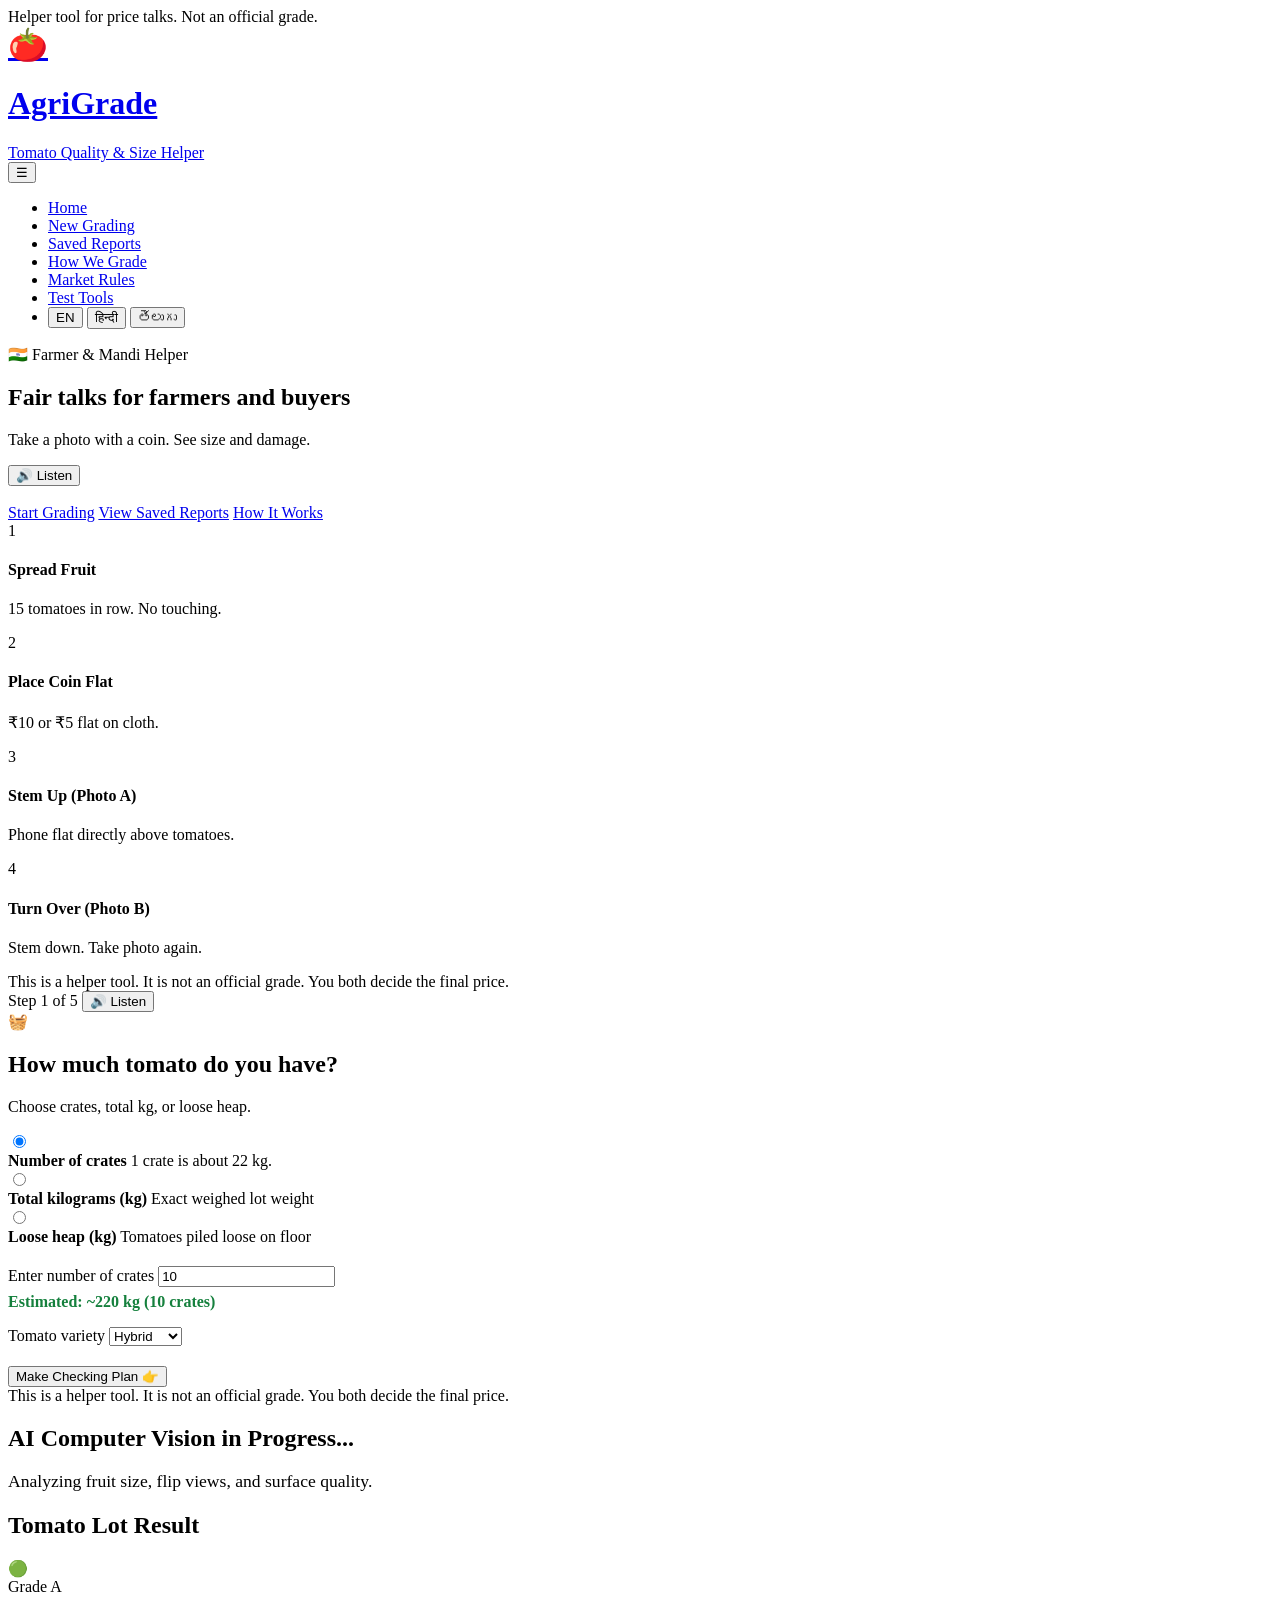
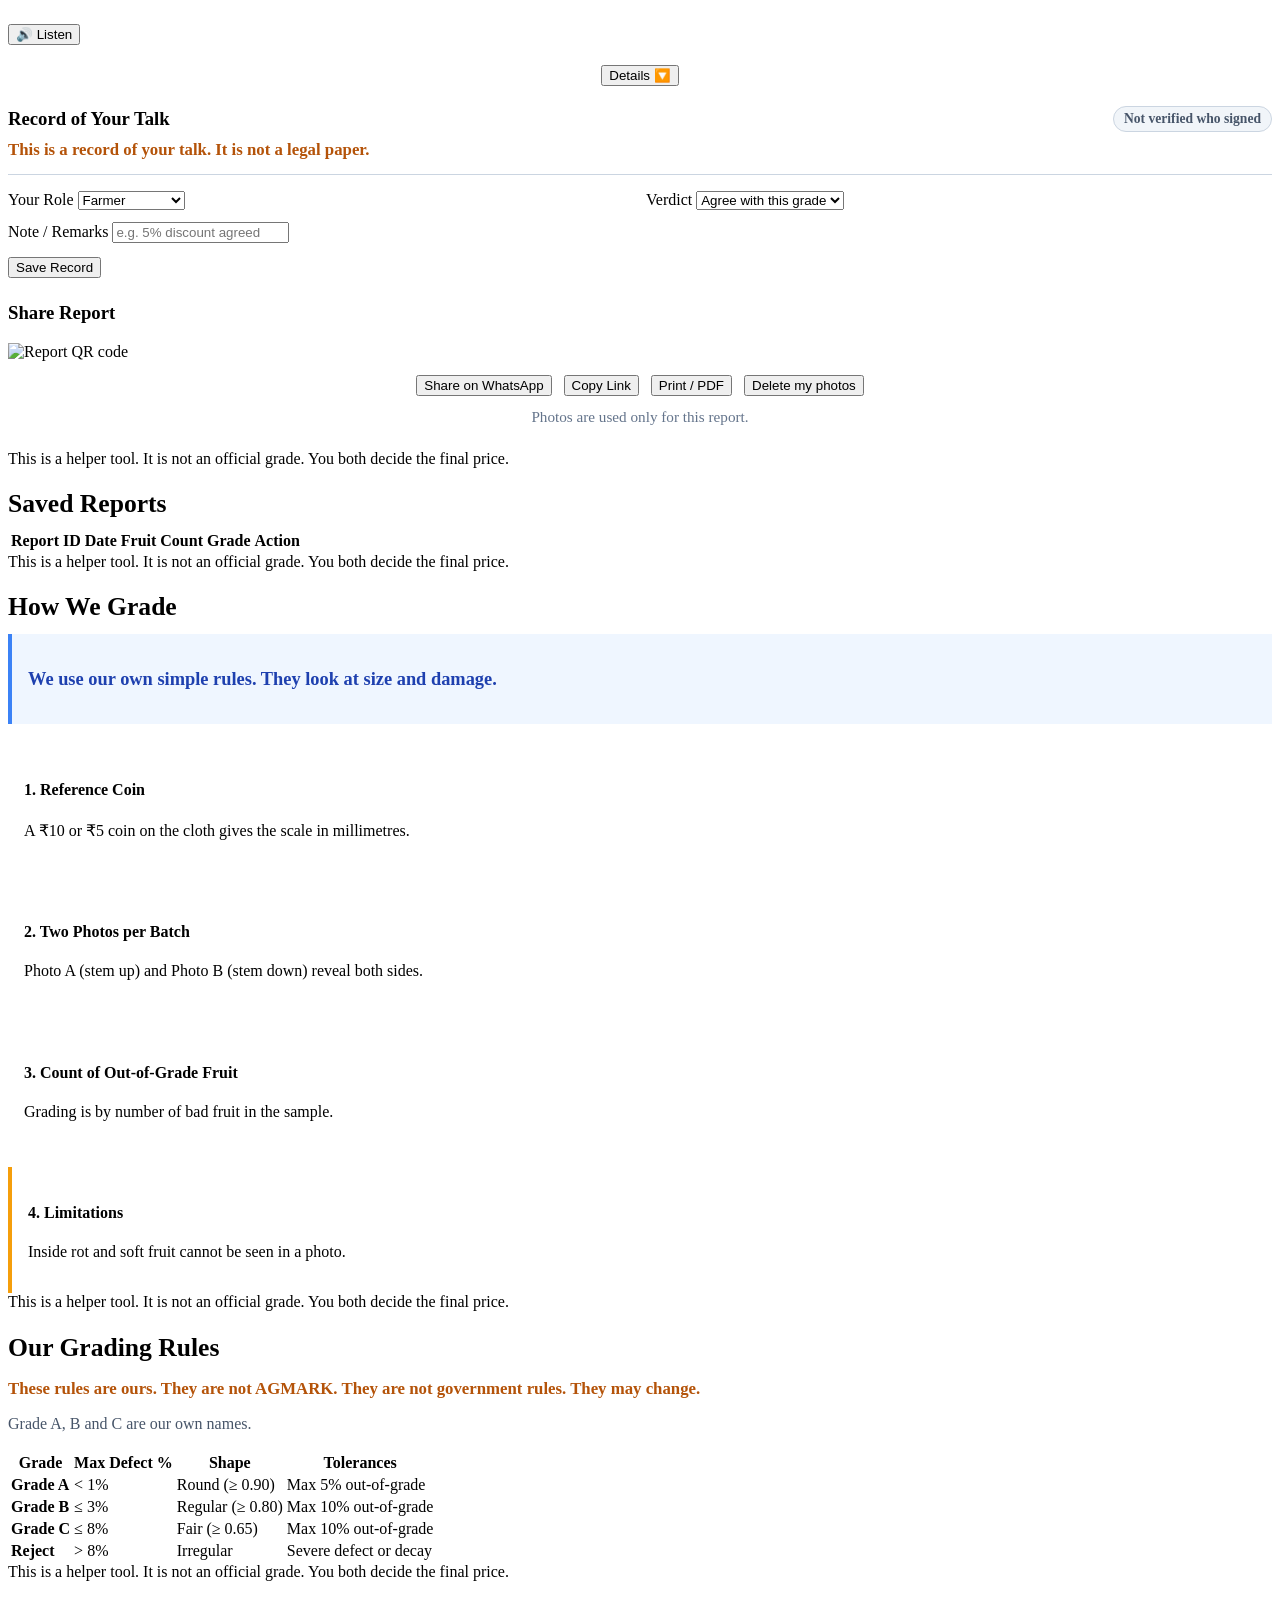
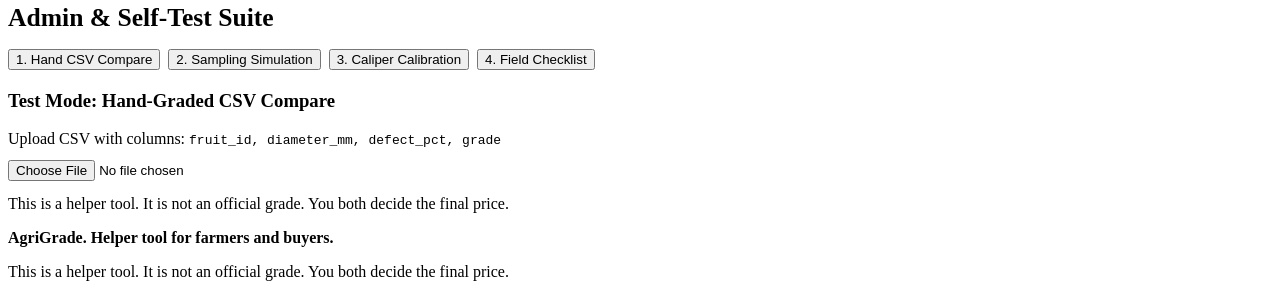
==== commit 5ff1c8b0: "feat(phase5): implement server report persistence, first screen 3-line summary, 6-line WhatsApp shar" ====
--- a/frontend/index.html
+++ b/frontend/index.html
@@ -3,8 +3,8 @@
 <head>
   <meta charset="UTF-8">
   <meta name="viewport" content="width=device-width, initial-scale=1.0, maximum-scale=5.0">
-  <title>AgriGrade — Tomato Quality & Size Helper</title>
-  <meta name="description" content="AgriGrade is a simple helper tool for Indian farmers and mandi buyers to check tomato size and defects using a ₹10 or ₹5 coin.">
+  <title>AgriGrade: Check tomato size and look with your phone</title>
+  <meta name="description" content="Check tomato size and damage with a photo and a coin. A helper tool for farmers and buyers. Not an official grade.">
   <meta name="theme-color" content="#0f5132">
   
   <link rel="manifest" href="/manifest.json">
@@ -18,7 +18,7 @@
 
   <!-- Top Global Legal & Scope Disclaimer Banner -->
   <div class="disclaimer-bar">
-    <span data-i18n="disclaimer_banner">Helper tool for market talks. Not official grade.</span>
+    <span data-i18n="banner">Helper tool for price talks. Not an official grade.</span>
   </div>
 
   <!-- Header & Navigation -->
@@ -81,6 +81,8 @@
 
   <!-- Main Application Body -->
   <main class="main-wrapper">
+    <!-- Top Flags Strip (Visible in chosen language, cannot be hidden) -->
+    <div id="top-flags-strip" class="top-flags-strip" style="display: none;"></div>
 
     <!-- ============================================================
          1. HOME VIEW
@@ -88,9 +90,9 @@
     <section id="view-home" class="view-panel active-view">
       <div class="hero-card">
         <div class="hero-badge">🇮🇳 Farmer & Mandi Helper</div>
-        <h2 class="hero-title" data-i18n="hero_title">Grade Tomatoes Fairly with a Coin</h2>
-        <p class="hero-subtitle" data-i18n="hero_subtitle">
-          Place tomatoes with a ₹10 or ₹5 coin. Check size and defects for fair mandi prices.
+        <h2 class="hero-title" data-i18n="hero">Fair talks for farmers and buyers</h2>
+        <p class="hero-subtitle" data-i18n="hero_sub">
+          Take a photo with a coin. See size and damage.
         </p>
 
         <button type="button" class="btn-listen" data-speak-target="home-intro">
@@ -316,28 +318,56 @@
             <div class="grid-3x5-cell">11</div><div class="grid-3x5-cell">12</div><div class="grid-3x5-cell">13</div><div class="grid-3x5-cell">14</div><div class="grid-3x5-cell">15</div>
           </div>
 
-          <!-- Coin spot guide circle -->
-          <div class="coin-spot-overlay">🪙 Coin</div>
-        </div>
-
-        <!-- Live Pre-flight Checks Bar -->
+          <!-- Coin spot guide circle in one corner -->
+          <div class="coin-spot-overlay" id="coin-spot-overlay" data-i18n="coin_spot">🪙 Coin</div>
+
+          <!-- Small thumbnail of Photo A (shown during Photo B) -->
+          <div id="photo-a-thumbnail-box" class="photo-a-thumbnail-box" style="display: none;">
+            <img id="photo-a-thumbnail-img" alt="Photo A Thumbnail" class="photo-a-thumbnail-img">
+            <span class="photo-a-thumbnail-label" id="photo-a-thumbnail-label" data-i18n="thumbnail_photo_a">Photo A (stem up)</span>
+          </div>
+        </div>
+
+        <!-- Live Pre-flight Checks Bar (coin, blur, dark - skipping tilt, shadow, glare, touching for now) -->
         <div class="live-checks-bar">
-          <span class="live-tick" id="tick-coin">🪙 Coin: Checking</span>
-          <span class="live-tick" id="tick-blur">🔍 Sharp: Checking</span>
-          <span class="live-tick" id="tick-light">☀️ Light: Checking</span>
-          <span class="live-tick" id="tick-tilt">📐 Flat: Checking</span>
-          <span class="live-tick" id="tick-touch">🍅 Spaced: Checking</span>
+          <span class="live-tick pass" id="tick-coin">🪙 Coin: Checking</span>
+          <span class="live-tick pass" id="tick-blur">🔍 Sharp: Checking</span>
+          <span class="live-tick pass" id="tick-light">☀️ Light: Checking</span>
+        </div>
+
+        <!-- Red Check Action Box (Retake & Use anyway) -->
+        <div id="red-check-box" style="display: none; margin-top: 14px; padding: 14px; background: #fff1f2; border: 2px solid #f43f5e; border-radius: var(--radius-sm); text-align: center;">
+          <p id="red-check-text" style="color: #9f1239; font-weight: 700; margin-bottom: 10px; font-size: 1.05rem;">Check failed.</p>
+          <div style="display: flex; gap: 10px; justify-content: center; flex-wrap: wrap;">
+            <button type="button" class="btn btn-secondary" id="btn-live-retake" style="font-size: 1.05rem; padding: 10px 18px;">
+              🔄 <span data-i18n="btn_retake">Retake</span>
+            </button>
+            <button type="button" class="btn btn-accent" id="btn-live-use-anyway" style="font-size: 1.05rem; padding: 10px 18px;">
+              ⚠️ <span data-i18n="btn_use_anyway">Use anyway</span>
+            </button>
+          </div>
+        </div>
+
+        <!-- Blocking Banner (F0 no coin, F0b blurry or dark) -->
+        <div id="blocking-banner-box" style="display: none; margin-top: 14px; padding: 16px; background: #fef2f2; border: 3px solid #dc2626; border-radius: var(--radius-md); text-align: center;">
+          <div style="font-size: 2.5rem; margin-bottom: 6px;">🛑</div>
+          <h3 id="blocking-title" style="color: #991b1b; font-size: 1.3rem; margin-bottom: 6px;">Blocked</h3>
+          <p id="blocking-reason-text" style="color: #7f1d1d; font-size: 1.15rem; font-weight: 700; margin-bottom: 14px;"></p>
+          <button type="button" class="btn btn-primary btn-block" id="btn-blocking-retake" style="font-size: 1.15rem;">
+            🔄 <span data-i18n="btn_retake">Retake Photo</span>
+          </button>
         </div>
 
         <!-- Hidden inputs & triggers -->
         <input type="file" id="camera-input" accept="image/*" capture="environment" style="display: none;">
         <input type="file" id="file-input" accept="image/jpeg,image/png,image/webp" style="display: none;">
 
+        <!-- Big Capture Button (18px+) & Gallery Fallback -->
         <div style="display: flex; gap: 12px; margin-top: 18px; flex-wrap: wrap;">
-          <label for="camera-input" class="btn btn-primary" style="flex: 2; cursor: pointer;">
-            📸 <span data-i18n="btn_capture">Capture Photo</span>
-          </label>
-          <label for="file-input" class="btn btn-secondary" style="flex: 1; cursor: pointer;">
+          <button type="button" class="btn btn-primary" id="btn-camera-capture" style="flex: 2; font-size: 1.25rem; min-height: 58px; cursor: pointer;">
+            📸 <span data-i18n="btn_take_photo">Take Photo</span>
+          </button>
+          <label for="file-input" class="btn btn-secondary" style="flex: 1; cursor: pointer; display: flex; align-items: center; justify-content: center; font-size: 1.15rem;">
             🖼️ Gallery
           </label>
         </div>
@@ -427,6 +457,9 @@
          ============================================================ -->
     <section id="view-report" class="view-panel">
 
+      <!-- Report Title (Section 5: Warning flag changes this to INDICATIVE ONLY / सिर्फ़ संकेत / కేవలం సూచన మాత్రమే) -->
+      <h2 id="report-title" class="report-title" data-i18n="results_heading">Tomato Lot Result</h2>
+
       <!-- Indicative Warning Banner (Shown if ANY warning flag exists) -->
       <div id="indicative-banner" class="indicative-banner" style="display: none;">
         <span>⚠️</span>
@@ -436,80 +469,88 @@
       <!-- Top Flags List (Section F) -->
       <div id="flags-container" class="flags-list-container"></div>
 
-      <!-- Lot Verdict Hero: Color + Big Icon + One Short Sentence (Section E4) -->
+      <!-- Lot Verdict Hero: Color + Big Icon + Big Grade (or Not Sure Yet) + 3 Short Lines -->
       <div id="verdict-hero" class="verdict-hero-card sure">
         <div id="verdict-icon" class="verdict-icon">🟢</div>
         <div id="verdict-grade-title" class="verdict-grade-title">Grade A</div>
-        <div id="verdict-sentence" class="verdict-sentence">Sure: Grade A</div>
-        <button type="button" class="btn-listen" id="btn-read-aloud">
+        <div id="verdict-sentence" class="verdict-sentence" style="display: none;">Sure: Grade A</div>
+        
+        <!-- 3 short lines in user's language -->
+        <div class="verdict-3-lines" id="verdict-3-lines">
+          <p id="verdict-line-1" class="verdict-line"></p>
+          <p id="verdict-line-2" class="verdict-line"></p>
+          <p id="verdict-line-3" class="verdict-line"></p>
+        </div>
+
+        <button type="button" class="btn-listen" id="btn-read-aloud" style="margin-top: 12px;">
           🔊 <span data-i18n="btn_listen">Listen</span>
         </button>
       </div>
 
-      <!-- Amber Verdict Option: Add 20 more fruit -->
-      <div id="amber-action-box" style="display: none; margin-bottom: 20px; text-align: center;">
-        <button type="button" class="btn btn-accent btn-block" id="btn-add-20-more" data-i18n="btn_add_20_more">
-          ➕ Add 20 more fruit
+      <!-- Toggle Details Button (Everything else behind Details) -->
+      <div style="text-align: center; margin: 20px 0;">
+        <button type="button" class="btn btn-secondary btn-block" id="btn-toggle-details" data-i18n="btn_toggle_details">
+          Details 🔽
         </button>
       </div>
 
-      <!-- Buyer Repeat Option: Buyer wants own check (Section C Step 4) -->
-      <div style="margin-bottom: 20px; text-align: center;">
-        <button type="button" class="btn btn-secondary btn-block" id="btn-buyer-repeat" data-i18n="btn_buyer_repeat">
-          🔄 Buyer wants own check
-        </button>
-      </div>
-
-      <!-- Wilson Range Bar (Section E3) -->
-      <div class="wilson-bar-container">
-        <div class="wilson-text" id="wilson-text-display">
-          Bad fruit: about 8 in 100. Could be 4 to 15 in 100.
-        </div>
-        <div class="wilson-track">
-          <div class="wilson-range" id="wilson-range-bar" style="left: 4%; width: 11%;"></div>
-          <div class="wilson-point" id="wilson-center-point" style="left: 8%;"></div>
-        </div>
-        <span class="surface-seen-badge" id="surface-seen-display" data-i18n="surface_seen_85">
-          About 85% of fruit surface seen.
-        </span>
-        <p style="font-size: 0.95rem; color: #b45309; margin-top: 8px; font-weight: 600;" data-i18n="hidden_defect_warning">
-          Inside rot and soft fruit cannot be seen by photo.
-        </p>
-      </div>
-
-      <!-- Open Price Multiplier Table (Section B) -->
-      <div id="pricing-card" style="background: #ffffff; border: 2px solid #cbd5e1; border-radius: var(--radius-md); padding: 18px; margin-bottom: 20px;">
-        <div style="display: flex; justify-content: space-between; align-items: center; margin-bottom: 8px;">
-          <h3 style="font-size: 1.2rem; font-weight: 800;" data-i18n="price_title">Example Price Multipliers</h3>
-          <span style="background: #f1f5f9; color: #475569; font-size: 0.85rem; font-weight: 700; padding: 4px 10px; border-radius: 9999px;" data-i18n="price_example_tag">Example only</span>
-        </div>
-        <div id="pricing-rate" style="font-size: 1.8rem; font-weight: 900; color: #0f5132; margin-bottom: 8px;">₹25.00 / kg</div>
-        <table class="price-open-table">
-          <tbody>
-            <tr><td>Grade A</td><td data-i18n="price_mult_a">Base price (x 1.00)</td></tr>
-            <tr><td>Grade B</td><td data-i18n="price_mult_b">Base price x 0.85</td></tr>
-            <tr><td>Grade C</td><td data-i18n="price_mult_c">Base price x 0.70</td></tr>
-            <tr><td>Reject</td><td data-i18n="price_mult_reject">Reject = ₹0.00</td></tr>
-          </tbody>
-        </table>
-      </div>
-
-      <!-- Server Storage & Fingerprint Badge (Section B) -->
-      <div id="server-status-box" style="margin-bottom: 20px; text-align: center;">
-        <span id="server-badge" style="display: none; background: #ecfdf5; color: #065f46; font-size: 0.95rem; font-weight: 700; padding: 6px 14px; border-radius: 9999px; border: 1px solid #a7f3d0;" data-i18n="server_saved_badge">
-          Report not changed since saved
-        </span>
-      </div>
-
-      <!-- Toggle Fruit Details Button -->
-      <div style="text-align: center; margin-bottom: 20px;">
-        <button type="button" class="btn btn-secondary btn-block" id="btn-toggle-details" data-i18n="btn_toggle_details">
-          Show Fruit Details 🔽
-        </button>
-      </div>
-
-      <!-- Detailed Breakdown (Initially Hidden) -->
+      <!-- Detailed Breakdown (Initially Hidden behind Details) -->
       <div id="details-section" style="display: none;">
+
+        <!-- Amber Verdict Option: Add 20 more fruit -->
+        <div id="amber-action-box" style="display: none; margin-bottom: 20px; text-align: center;">
+          <button type="button" class="btn btn-accent btn-block" id="btn-add-20-more" data-i18n="btn_add_20_more">
+            ➕ Add 20 more fruit
+          </button>
+        </div>
+
+        <!-- Buyer Repeat Option: Buyer wants own check -->
+        <div style="margin-bottom: 20px; text-align: center;">
+          <button type="button" class="btn btn-secondary btn-block" id="btn-buyer-repeat" data-i18n="btn_buyer_repeat">
+            🔄 Buyer wants own check
+          </button>
+        </div>
+
+        <!-- Wilson Range Bar -->
+        <div class="wilson-bar-container">
+          <div class="wilson-text" id="wilson-text-display">
+            Bad fruit: about 8 in 100. Could be 4 to 15 in 100.
+          </div>
+          <div class="wilson-track">
+            <div class="wilson-range" id="wilson-range-bar" style="left: 4%; width: 11%;"></div>
+            <div class="wilson-point" id="wilson-center-point" style="left: 8%;"></div>
+          </div>
+          <span class="surface-seen-badge" id="surface-seen-display" data-i18n="surface_seen_85">
+            About 85% of fruit surface seen.
+          </span>
+          <p style="font-size: 0.95rem; color: #b45309; margin-top: 8px; font-weight: 600;" data-i18n="hidden_defect_warning">
+            Inside rot and soft fruit cannot be seen by photo.
+          </p>
+        </div>
+
+        <!-- Open Price Multiplier Table -->
+        <div id="pricing-card" style="background: #ffffff; border: 2px solid #cbd5e1; border-radius: var(--radius-md); padding: 18px; margin-bottom: 20px;">
+          <div style="display: flex; justify-content: space-between; align-items: center; margin-bottom: 8px;">
+            <h3 style="font-size: 1.2rem; font-weight: 800;" data-i18n="price_title">Example Price Multipliers</h3>
+            <span style="background: #f1f5f9; color: #475569; font-size: 0.85rem; font-weight: 700; padding: 4px 10px; border-radius: 9999px;" data-i18n="price_example_tag">Example only</span>
+          </div>
+          <div id="pricing-rate" style="font-size: 1.8rem; font-weight: 900; color: #0f5132; margin-bottom: 8px;">₹25.00 / kg</div>
+          <table class="price-open-table">
+            <tbody>
+              <tr><td>Grade A</td><td data-i18n="price_mult_a">Base price (x 1.00)</td></tr>
+              <tr><td>Grade B</td><td data-i18n="price_mult_b">Base price x 0.85</td></tr>
+              <tr><td>Grade C</td><td data-i18n="price_mult_c">Base price x 0.70</td></tr>
+              <tr><td>Reject</td><td data-i18n="price_mult_reject">Reject = ₹0.00</td></tr>
+            </tbody>
+          </table>
+        </div>
+
+        <!-- Server Storage & Fingerprint Badge -->
+        <div id="server-status-box" style="margin-bottom: 20px; text-align: center;">
+          <span id="server-badge" style="display: none; background: #ecfdf5; color: #065f46; font-size: 0.95rem; font-weight: 700; padding: 6px 14px; border-radius: 9999px; border: 1px solid #a7f3d0;" data-i18n="server_saved_badge">
+            Report not changed since saved
+          </span>
+        </div>
         
         <!-- Annotated Photo Overlay with Defect Correction -->
         <div class="annotated-showcase" style="margin-bottom: 24px;">
@@ -542,8 +583,11 @@
 
       <!-- Farmer & Buyer Agreement Screen (Section B & H) -->
       <div class="audit-card" style="margin-bottom: 24px;">
-        <h3 data-i18n="ack_heading">Record of Your Talk</h3>
-        <p style="font-size: 1.05rem; font-weight: 700; color: #b45309; margin: 6px 0 14px;" data-i18n="agreement_note">
+        <div style="display: flex; justify-content: space-between; align-items: center; flex-wrap: wrap; gap: 8px;">
+          <h3 data-i18n="ack_heading" style="margin: 0;">Record of Your Talk</h3>
+          <span class="unverified-badge" data-i18n="pin_unverified" style="background: #f1f5f9; color: #475569; font-size: 0.85rem; font-weight: 700; padding: 4px 10px; border-radius: 9999px; border: 1px solid #cbd5e1;">Not verified who signed</span>
+        </div>
+        <p style="font-size: 1.05rem; font-weight: 700; color: #b45309; margin: 8px 0 14px;" data-i18n="agreement_note">
           This is a record of your talk. It is not a legal paper.
         </p>
 
@@ -568,11 +612,6 @@
             </div>
           </div>
 
-          <div class="input-group">
-            <label for="ack-pin" class="input-label" data-i18n="pin_label">Enter 4-digit PIN</label>
-            <input type="password" maxlength="4" id="ack-pin" class="input-field" placeholder="4 digits" data-i18n-placeholder="pin_placeholder">
-          </div>
-
           <div class="input-group" style="margin-top: 10px;">
             <label for="ack-note" class="input-label" data-i18n="note_label">Note / Remarks</label>
             <input type="text" id="ack-note" class="input-field" placeholder="e.g. 5% discount agreed" data-i18n-placeholder="note_placeholder">
@@ -593,14 +632,14 @@
           <button type="button" class="btn btn-primary" id="btn-share-native" data-i18n="btn_whatsapp_share">Share on WhatsApp</button>
           <button type="button" class="btn btn-secondary" id="btn-copy-link" data-i18n="btn_copy_link">Copy Link</button>
           <button type="button" class="btn btn-secondary" id="btn-print-pdf" data-i18n="btn_print_pdf">Print / PDF</button>
-          <button type="button" class="btn btn-accent" id="btn-delete-photos" data-i18n="btn_delete_photos">Delete my photos</button>
-        </div>
-        <p style="font-size: 0.95rem; color: #64748b; margin-top: 12px; text-align: center;" data-i18n="privacy_note">
+          <button type="button" class="btn btn-accent" id="btn-delete-photos" data-i18n="delete_photos">Delete my photos</button>
+        </div>
+        <p style="font-size: 0.95rem; color: #64748b; margin-top: 12px; text-align: center;" data-i18n="privacy">
           Photos are used only for this report.
         </p>
       </div>
 
-      <div class="mandatory-footer-box" data-i18n="mandatory_footer">
+      <div class="mandatory-footer-box" data-i18n="report_footer">
         This is a helper tool. It is not an official grade. You both decide the final price.
       </div>
     </section>
@@ -642,8 +681,8 @@
       <div class="workflow-card">
         <h2 style="font-size: 1.6rem; color: var(--primary-900); margin-bottom: 12px;" data-i18n="nav_methodology">How We Grade</h2>
         <div style="background: #eff6ff; border-left: 4px solid #3b82f6; padding: 16px; margin-bottom: 20px;">
-          <p style="font-size: 1.15rem; font-weight: 700; color: #1e40af;" data-i18n="how_we_grade_simple">
-            Our simple rules are made for market talks. They are not official.
+          <p style="font-size: 1.15rem; font-weight: 700; color: #1e40af;" data-i18n="how_we_grade">
+            We use our own simple rules. They look at size and damage.
           </p>
         </div>
 
@@ -667,7 +706,7 @@
         </div>
       </div>
 
-      <div class="mandatory-footer-box" data-i18n="mandatory_footer">
+      <div class="mandatory-footer-box" data-i18n="report_footer">
         This is a helper tool. It is not an official grade. You both decide the final price.
       </div>
     </section>
@@ -677,9 +716,12 @@
          ============================================================ -->
     <section id="view-standards" class="view-panel">
       <div class="workflow-card">
-        <h2 style="font-size: 1.6rem; color: var(--primary-900); margin-bottom: 12px;" data-i18n="nav_standards">Market Rules</h2>
-        <p style="font-size: 1.05rem; margin-bottom: 18px;" data-i18n="how_we_grade_simple">
-          Our simple rules are made for market talks. They are not official.
+        <h2 style="font-size: 1.6rem; color: var(--primary-900); margin-bottom: 12px;" data-i18n="rules_heading">Our Grading Rules</h2>
+        <p style="font-size: 1.05rem; margin-bottom: 12px; color: #b45309; font-weight: 600;" data-i18n="rules_note">
+          These rules are ours. They are not AGMARK. They are not government rules. They may change.
+        </p>
+        <p style="font-size: 1rem; margin-bottom: 18px; color: #475569;" data-i18n="table_intro">
+          Grade A, B and C are our own names.
         </p>
 
         <table class="standards-table">
@@ -720,7 +762,7 @@
         </table>
       </div>
 
-      <div class="mandatory-footer-box" data-i18n="mandatory_footer">
+      <div class="mandatory-footer-box" data-i18n="report_footer">
         This is a helper tool. It is not an official grade. You both decide the final price.
       </div>
     </section>
@@ -785,7 +827,7 @@
         </div>
       </div>
 
-      <div class="mandatory-footer-box" data-i18n="mandatory_footer">
+      <div class="mandatory-footer-box" data-i18n="report_footer">
         This is a helper tool. It is not an official grade. You both decide the final price.
       </div>
     </section>
@@ -794,13 +836,18 @@
 
   <!-- Global Footer with 3-language rule -->
   <footer class="footer">
-    <p><strong>AgriGrade</strong></p>
-    <p style="margin-top: 6px;" data-i18n="mandatory_footer">
+    <p><strong data-i18n="page_footer">AgriGrade. Helper tool for farmers and buyers.</strong></p>
+    <p style="margin-top: 6px;" data-i18n="report_footer">
       This is a helper tool. It is not an official grade. You both decide the final price.
     </p>
   </footer>
 
   <!-- Scripts -->
+  <script src="/js/config.js"></script>
+  <script src="/js/wilson.js"></script>
+  <script src="/js/verdict.js"></script>
+  <script src="/js/flags.js"></script>
+  <script src="/js/match.js"></script>
   <script src="/js/i18n.js"></script>
   <script src="/js/api.js"></script>
   <script src="/js/app.js"></script>
